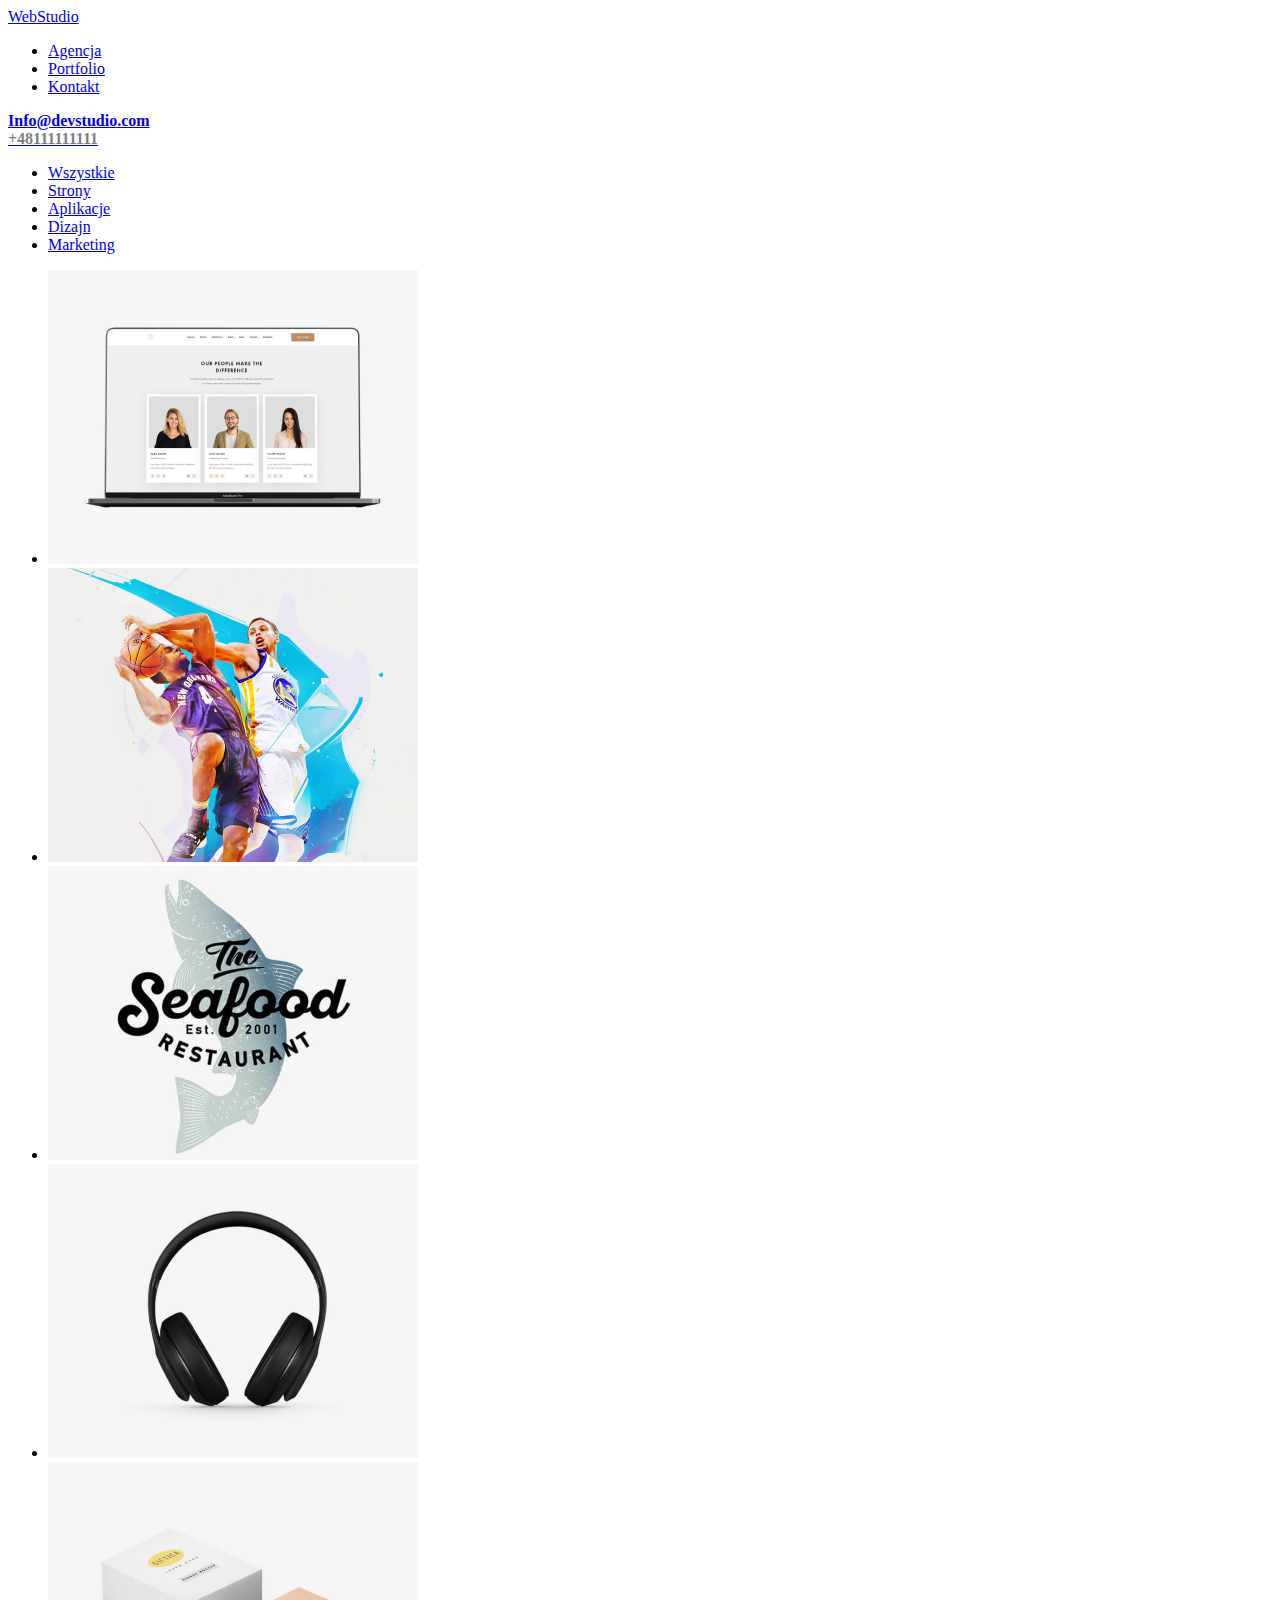
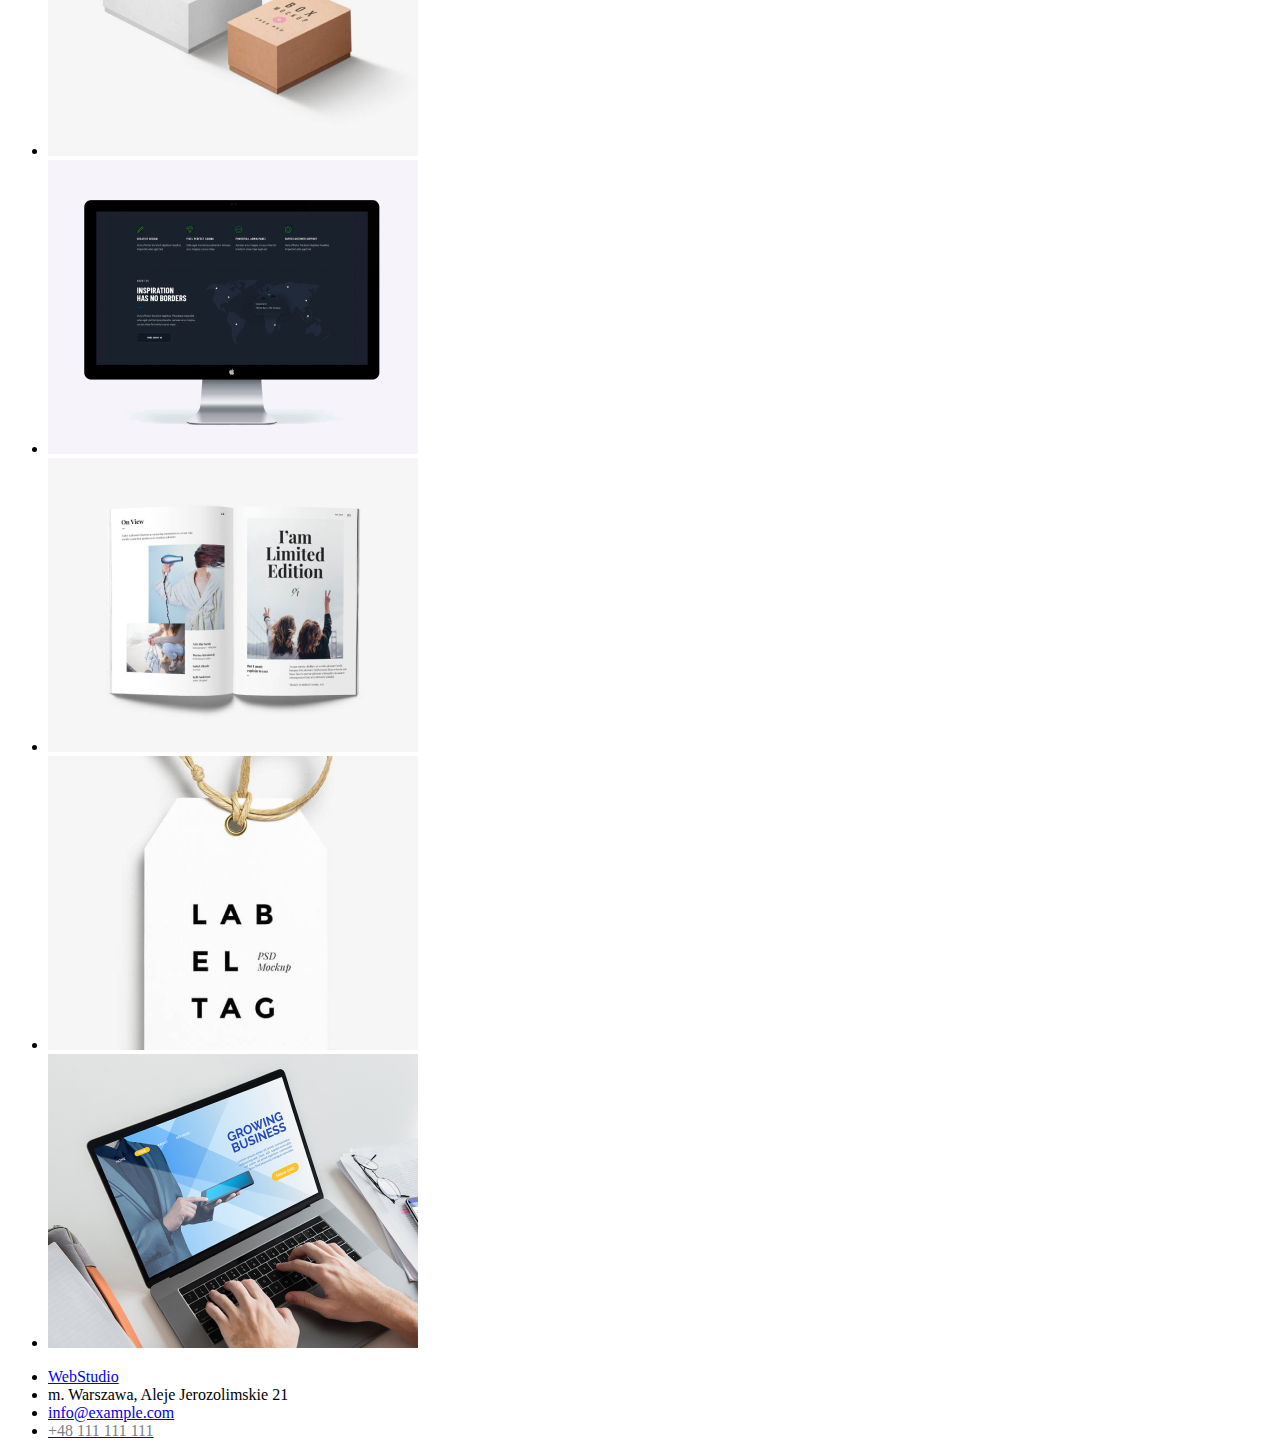
==== portfolio.html @ 05d07ca3 "stworzyłam portfolio" ====
<!DOCTYPE html>
<html lang="en">
<head>
    <meta charset="UTF-8">
    <meta http-equiv="X-UA-Compatible" content="IE=edge">
    <meta name="viewport" content="width=device-width, initial-scale=1.0">
    <title>WebStudio</title>
</head>
<body>
    <main>
    <header>
     
        <nav>
          <a href="index.html">WebStudio</a>
        <ul>
        <li>
          <a href="agencja.html">Agencja</a>
         </li>
         <li>
          <a href="portfolio.html">Portfolio</a>
         </li>
         <li>
          <a href="kontakt.html">Kontakt</a>
         </li>
      </nav>
      <li><b><a href="mailto:" Info@devstudio.com>Info@devstudio.com</a></b>
         </li>
         <li><a href=tel:+48111111111><span style="color:gray"><b>+48111111111</b></a></span>
         </li>
      </ul>
        <body>
            <header>

    <section>
        <ul>
            <li>
                <a href="wszystkie.html">Wszystkie</a>
            </li>
                <li>
                  <a href="strony.html">Strony</a>
                 </li>
                 <li>
                  <a href="aplikacje.html">Aplikacje</a>
                 </li>
                 <li>
                  <a href="dizajn.html">Dizajn</a>
                 </li>
                 <li>
                    <a href="marketing.html">Marketing</a>
                   </li>
                </section>

 <section>
  <ul>
   <li><img src=images/port1.jpg alt="technocrack" weight="370px" height="294px"></li>
   <li><img src=images/port2.jpg alt="grafika" weight="370px" height="294px"></li>
   <li><img src=images/port3.jpg alt="restauracja" weight="370px" height="294px"></li>
   <li><img src=images/port4.jpg alt="project-prime" weight="370px" height="294px"></li>
   <li><img src=images/port5.jpg alt="project-box" weight="370px" height="294px"></li>
   <li><img src=images/port6.jpg alt="inspiration" weight="370px" height="294px"></li>
   <li><img src=images/port7.jpg alt="magazyn" weight="370px" height="294px"></li>
   <li><img src=images/port8.jpg alt="project-lab" weight="370px" height="294px"></li>
   <li><img src=images/port9.jpg alt="bussines" weight="370px" height="294px"></li>
  </ul>
 </section>
                    


<footer>
<ul>
 <li><a href="index.htlm"> WebStudio</a></li>
                  
  <li><adress> m. Warszawa, Aleje Jerozolimskie 21</adress></li>
                        
  <li><a href="mailto: info@example.com"> info@example.com</a></li>
   <li><a href=tel:+48111111111><span style="color:gray">+48 111 111 111</a></li>   
   </ul>
  </footer>
</main>
</body>
</html>
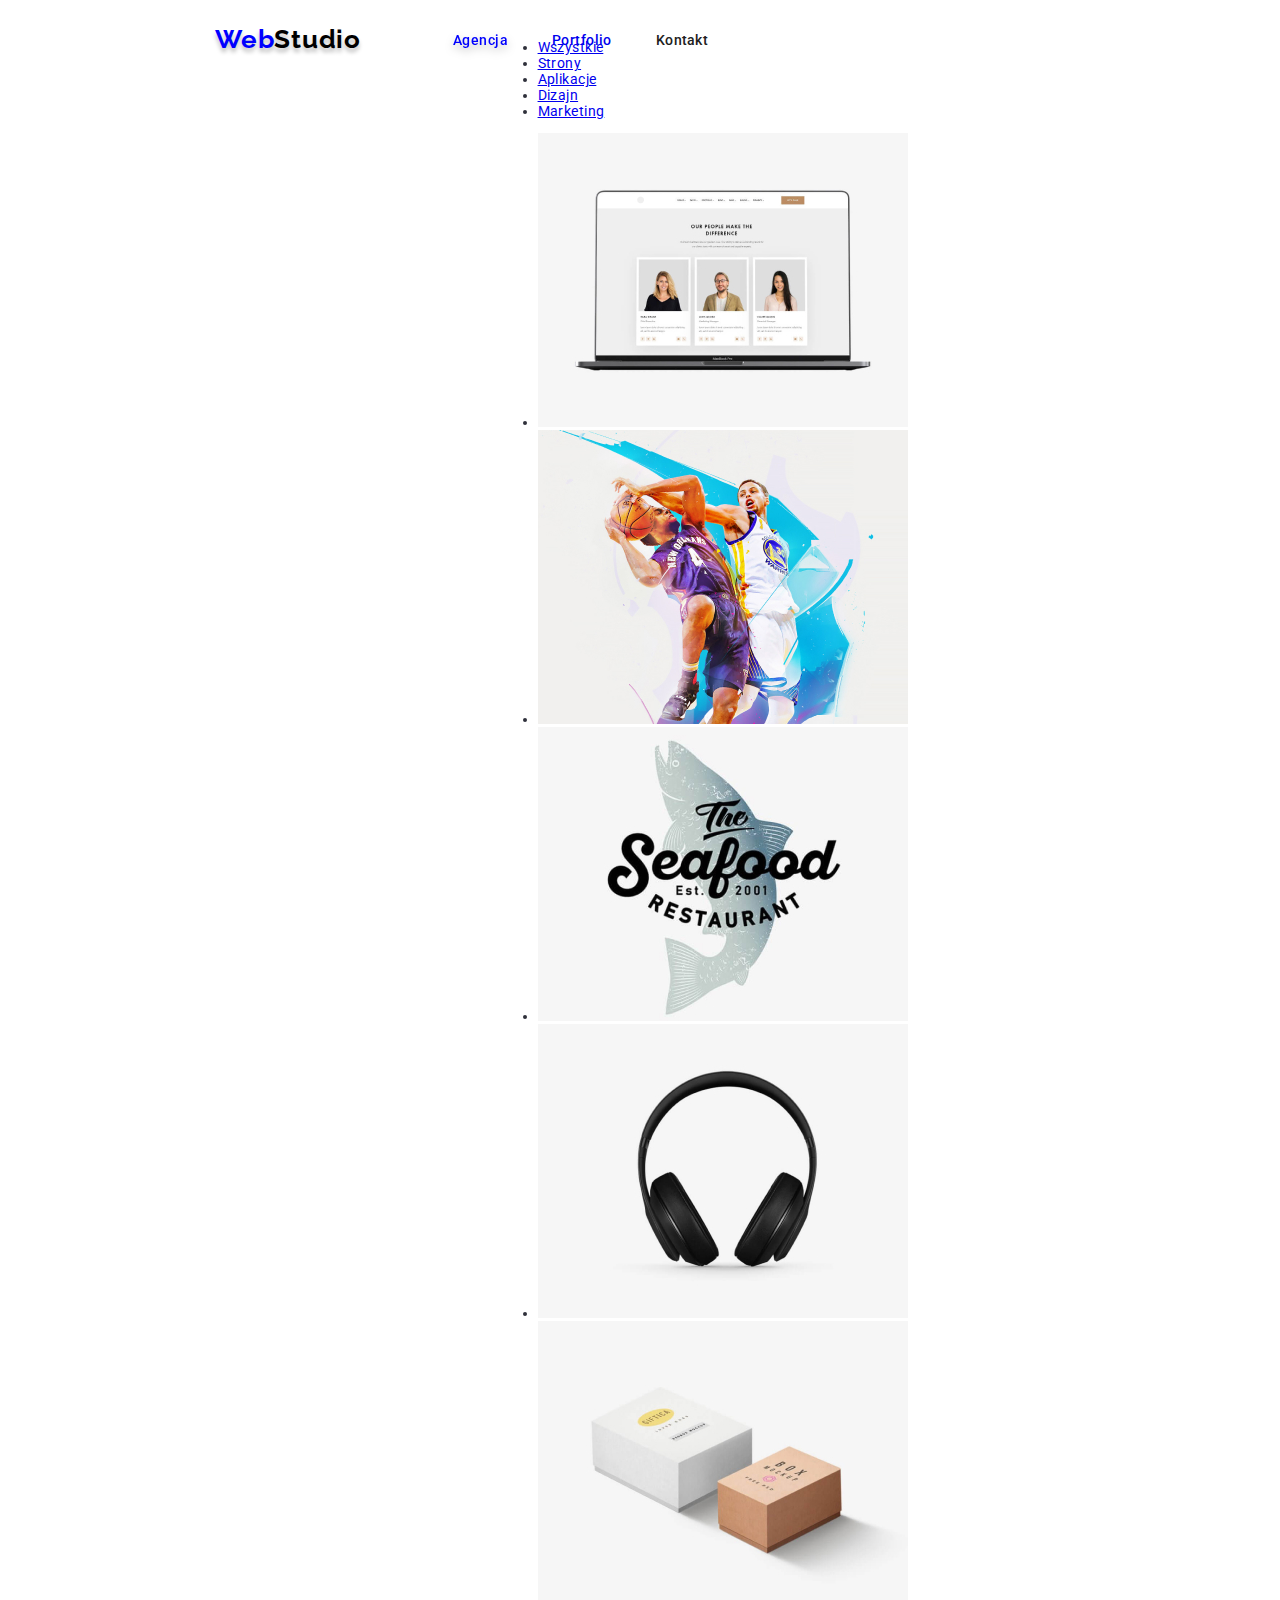
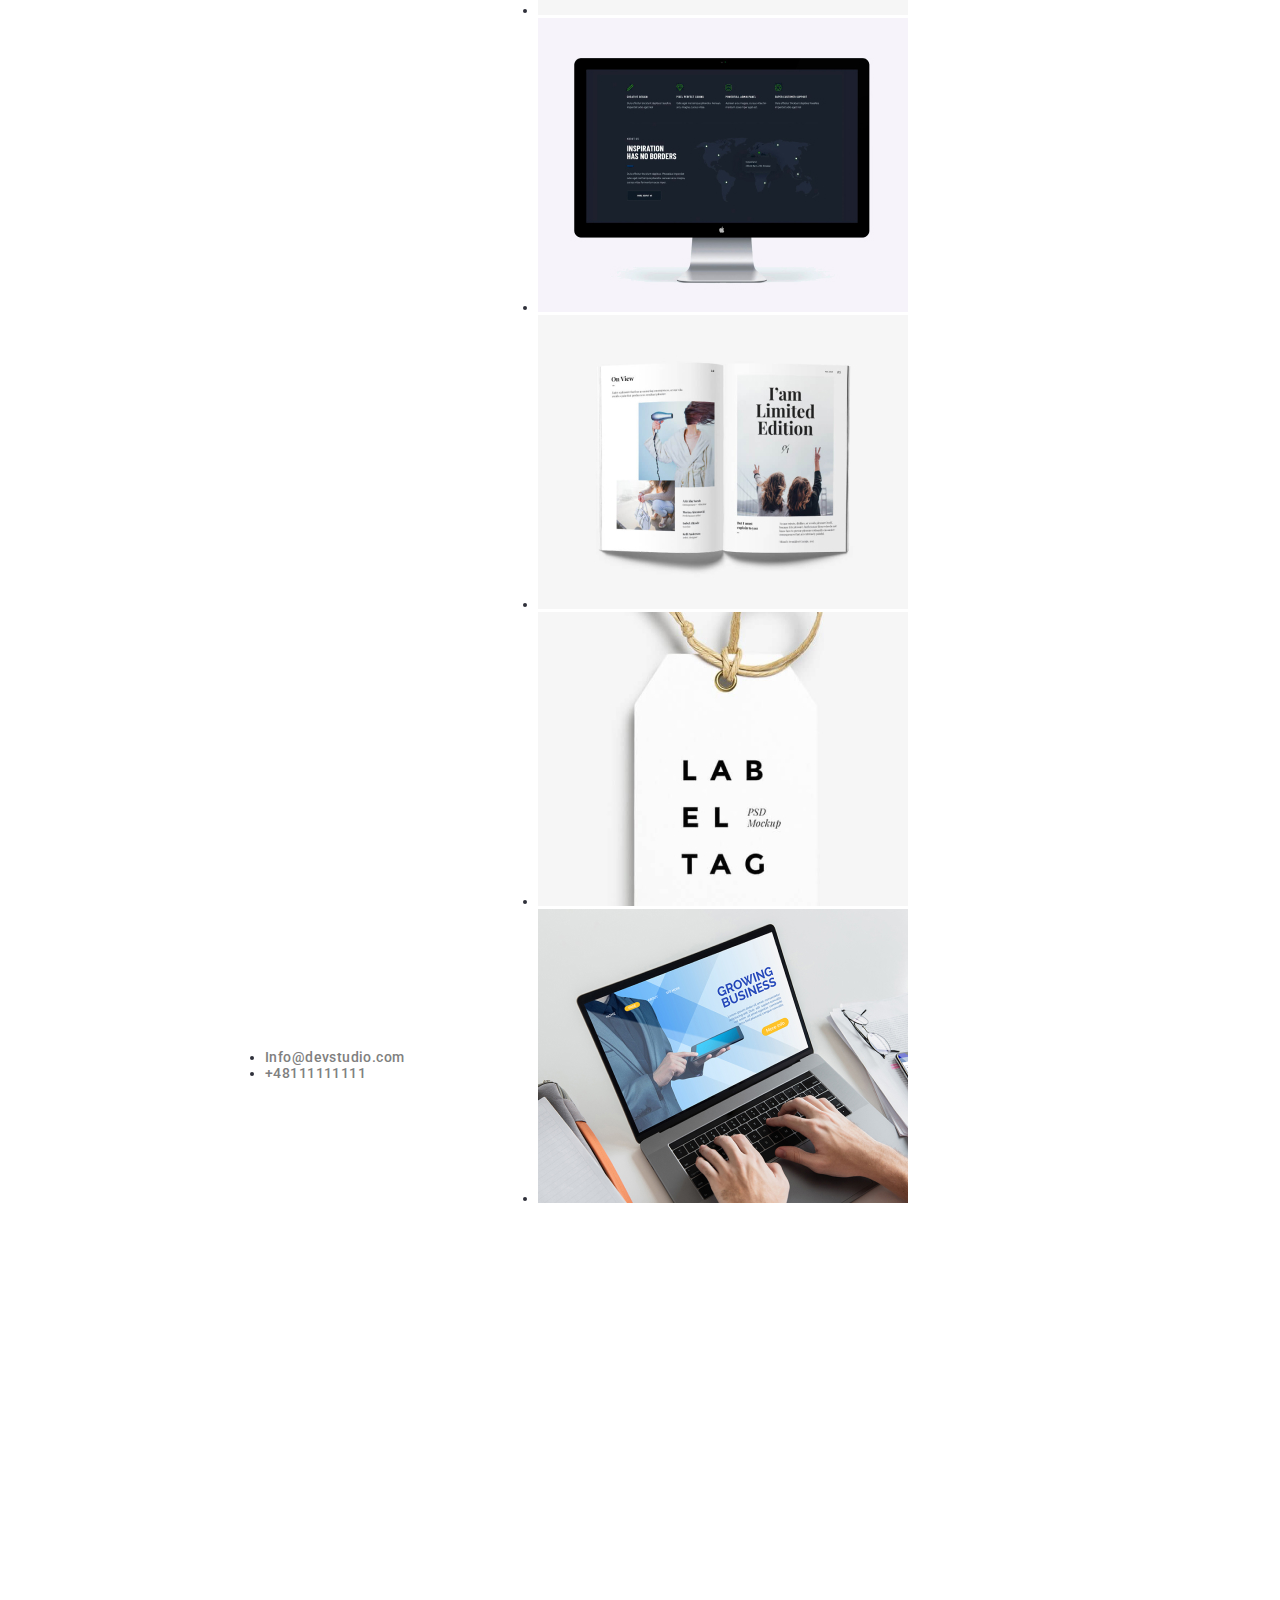
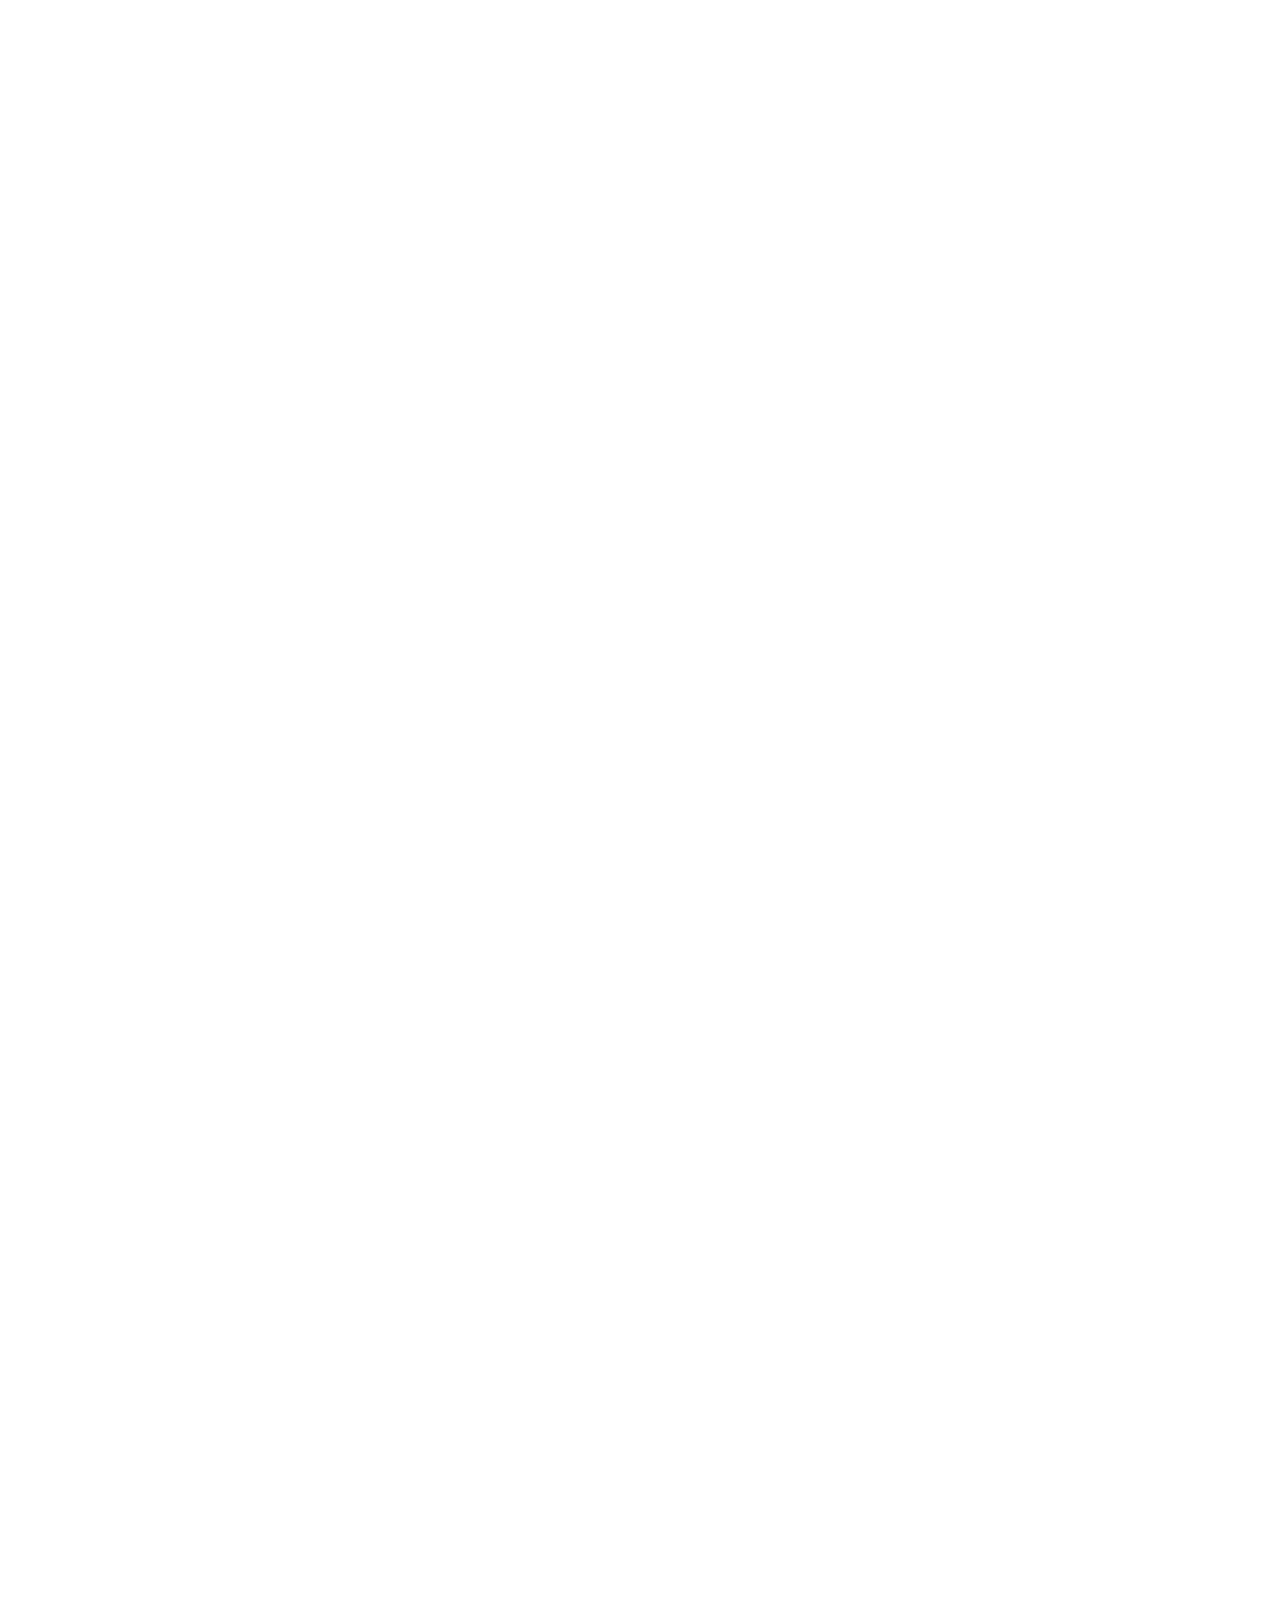
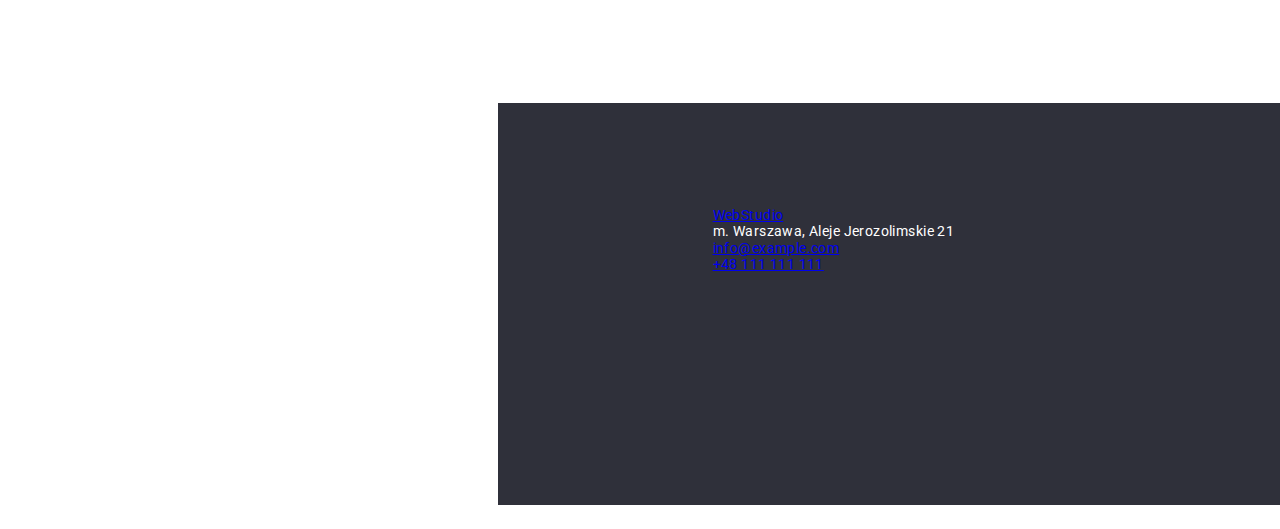
==== commit 438d4e08: "wstępny zapis" ====
--- a/portfolio.html
+++ b/portfolio.html
@@ -4,33 +4,42 @@
     <meta charset="UTF-8">
     <meta http-equiv="X-UA-Compatible" content="IE=edge">
     <meta name="viewport" content="width=device-width, initial-scale=1.0">
+    <link rel="stylesheet" href="./css/styles.css" />
+    <link
+    href="https://fonts.googleapis.com/css2?family=Raleway:wght@700&family=Roboto:wght@400;500;700;900&display=swap"
+    rel="stylesheet"
+  />
     <title>WebStudio</title>
 </head>
 <body>
-    <main>
-    <header>
-     
-        <nav>
-          <a href="index.html">WebStudio</a>
-        <ul>
-        <li>
-          <a href="agencja.html">Agencja</a>
-         </li>
-         <li>
-          <a href="portfolio.html">Portfolio</a>
-         </li>
-         <li>
-          <a href="kontakt.html">Kontakt</a>
-         </li>
-      </nav>
-      <li><b><a href="mailto:" Info@devstudio.com>Info@devstudio.com</a></b>
-         </li>
-         <li><a href=tel:+48111111111><span style="color:gray"><b>+48111111111</b></a></span>
-         </li>
-      </ul>
-        <body>
-            <header>
+  <dive class="nav">
+   <header class="nav-menu">
+  
+    <nav>
+    <a href="index.html" class="webstudio"
+      ><span class="blue-text">Web</span>Studio</a>
+      <ul class="nav-list">
+    <li class=>
+      <a href="agencja.html" class="blue-text nav-link">Agencja</a>
+     </li>
+     <li class=>
+      <a href="portfolio.html" class="nav-link-1">Portfolio</a>
+     </li>
+     <li class=>
+      <a href="kontakt.html" class="nav-link-2">Kontakt</a>
+     </li>
+    </ul>
+  </nav>
 
+  <ul>
+  <li><b><a href="mailto:" Info@devstudio.com class="nav-contact blue-text">Info@devstudio.com</a></b>
+     </li>
+     <li><a href=tel:+48111111111 class="nav-contact blue-text">+48111111111</a>
+     </li>
+  </ul></div>
+    <body>
+        <header>
+<main>
     <section>
         <ul>
             <li>
@@ -66,16 +75,16 @@
                     
 
 
-<footer>
-<ul>
- <li><a href="index.htlm"> WebStudio</a></li>
-                  
-  <li><adress> m. Warszawa, Aleje Jerozolimskie 21</adress></li>
-                        
-  <li><a href="mailto: info@example.com"> info@example.com</a></li>
-   <li><a href=tel:+48111111111><span style="color:gray">+48 111 111 111</a></li>   
-   </ul>
-  </footer>
+ <footer class="footer">
+  <ul class="footer-list">
+    <li><a href="index.htlm"> WebStudio</a></li>
+
+     <li><adress class="adress"> m. Warszawa, Aleje Jerozolimskie 21</adress></li>
+      
+        <li><a href="mailto: info@example.com"><span slass="footer-link"></span> info@example.com</a></li>
+    <li><a href=tel:+48111111111><span slass="footer-link">+48 111 111 111</a></li>   
+  </ul>
+</footer>
 </main>
 </body>
 </html>--- a/css/styles.css
+++ b/css/styles.css
@@ -0,0 +1,341 @@
+body {
+  font-family: "Roboto", "Raleway", sans-serif;
+  color: rgba(47, 48, 58, 1);
+  background-color: var(--lightgrey);
+  font-size: 14px;
+  letter-spacing: 0.03em;
+  margin: 0;
+  padding: 0;
+}
+/*menu-nav*/
+.nav {
+  background-color: white;
+  width: 1600px;
+}
+
+.nav-menu {
+  background: #ffffff;
+  align-items: center;
+  gap: 93px;
+  flex-direction: row;
+  padding: 25px 0 24px 0;
+  display: flex;
+  width: 1200px;
+}
+.webstudio {
+  position: absolute;
+  width: 145px;
+  height: 31px;
+  left: 215px;
+  top: 24px;
+  border-style: none;
+  font-family: "Raleway";
+  font-style: normal;
+  font-weight: 700;
+  font-size: 26px;
+  line-height: 31px;
+  letter-spacing: 0.03em;
+  text-shadow: 0px 4px 4px rgba(0, 0, 0, 0.25);
+  text-decoration: none;
+  color: black;
+}
+
+.blue-text {
+  color: blue;
+}
+
+.nav-list {
+  display: flex;
+  list-style: none;
+  line-height: 31px;
+  gap: 46px;
+}
+
+.nav-link {
+  position: absolute;
+  width: 53px;
+  height: 16px;
+  left: 453px;
+  top: 32px;
+  font-weight: 500;
+  border-style: none;
+  text-decoration: none;
+  filter: drop-shadow(0px 4px 4px rgba(0, 0, 0, 0.25));
+  display: flex;
+  line-height: 1.2;
+}
+
+.nav-link-1 {
+  position: absolute;
+  width: 58px;
+  height: 16px;
+  left: 552px;
+  top: 32px;
+  font-weight: 500;
+  border-style: none;
+  text-decoration: none;
+  display: flex;
+  line-height: 1.2;
+}
+
+.nav-link-2 {
+  position: absolute;
+  width: 51px;
+  height: 16px;
+  left: 656px;
+  top: 32px;
+  gap: 46px;
+
+  border-style: none;
+  text-decoration: none;
+  font-family: "Roboto";
+  font-style: normal;
+  font-weight: 500;
+  font-size: 14px;
+  line-height: 1.2;
+  letter-spacing: 0.02em;
+  display: flex;
+
+  color: #212121;
+}
+.nav-contact {
+  justify-content: flex-end;
+  color: gray;
+  font-weight: 500;
+  text-decoration: none;
+}
+/*contakty boczne*/
+.contact-list {
+  display: flex;
+  justify-content: flex-end;
+  list-style-type: none;
+}
+/*bg&button*/
+.title {
+  position: absolute;
+  width: 696px;
+  height: 120px;
+  left: 452px;
+  top: 280px;
+
+  font-family: "Roboto";
+  font-style: normal;
+  font-weight: 900;
+  font-size: 44px;
+  line-height: 60px;
+  text-align: center;
+  letter-spacing: 0.06em;
+  text-transform: uppercase;
+
+  color: #ffffff;
+}
+.section-title {
+  position: absolute;
+  width: 1600px;
+  height: 600px;
+  left: 0px;
+  top: 80px;
+  border: 1p;
+  color: white;
+  display: flex;
+  gap: 30px;
+  flex-direction: column;
+  justify-content: center;
+  align-items: center;
+  padding: 200px 0;
+  box-shadow: 0px 4px 4px 0px rgba(0, 0, 0, 0.25);
+  background: rgba(47, 48, 58, 1);
+}
+.button {
+  position: absolute;
+  width: 200px;
+  height: 50px;
+  font-weight: 700;
+  font-size: 16px;
+  background: #2196f3;
+  box-shadow: 0px 4px 4px rgba(0, 0, 0, 0.15);
+  border-radius: 4px;
+  border-style: none;
+  cursor: pointer;
+  font-family: "Roboto";
+  color: #ffffff;
+}
+
+/*Lorem list*/
+.container {
+  position: absolute;
+  width: 1170px;
+  height: 101px;
+  left: 215px;
+  top: 774px;
+}
+
+.container-title {
+  font-family: "Roboto";
+  font-style: normal;
+  font-weight: 700;
+  font-size: 14px;
+  line-height: 1.2em;
+  letter-spacing: 0.03em;
+  text-transform: uppercase;
+  color: #212121;
+}
+.container-list {
+  display: flex;
+  list-style: none;
+  flex-direction: row;
+  margin: 94px 0 0 0;
+  gap: 30px;
+  justify-content: center;
+  padding: 0;
+}
+.container-title {
+  font-weight: 700;
+  color: #212121;
+  margin: 0 0 10px 0;
+  font-size: 14px;
+  line-height: 1.1428571428571428;
+}
+.container-text {
+  line-height: 0.03em;
+  line-height: 1.71;
+  width: 270px;
+  margin: 0;
+}
+/*czym sie zajmujemy*/
+.container-hobby {
+  position: absolute;
+  width: 1170px;
+  height: 386px;
+  left: 215px;
+  top: 969px;
+  align-items: center;
+  padding-top: 94px;
+}
+.hobby-title {
+  position: absolute;
+  width: 352px;
+  height: 42px;
+  left: 624px;
+  top: 969px;
+
+  font-family: "Roboto";
+  font-style: normal;
+  font-weight: 700;
+  font-size: 36px;
+  line-height: 42px;
+  text-align: center;
+  letter-spacing: 0.03em;
+
+  color: #212121;
+}
+.hobby-title-list {
+  display: flex;
+  list-style-type: none;
+  gap: 30px;
+}
+.hobby-title-item {
+  list-style-type: none;
+  width: 370px;
+  height: 294px;
+  display: flex;
+}
+
+/*Nasz zespół*/
+.container-social {
+  width: 1600px;
+  height: 648px;
+  left: 0px;
+  top: 1449px;
+  margin: 0 auto;
+}
+.social-title {
+  position: absolute;
+  width: 210px;
+  height: 42px;
+  left: 695px;
+  top: 1543px;
+  display: flex;
+  font-family: "Roboto";
+  font-weight: 700;
+  font-size: 36px;
+  line-height: 1.2em;
+  text-align: center;
+  letter-spacing: 0.03em;
+  color: #212121;
+}
+.social-list {
+  display: flex;
+  gap: 30px;
+  position: absolute;
+  width: 1170px;
+  height: 368px;
+  left: 215px;
+  top: 1635px;
+  padding-top: 50px;
+  margin-left: 215px;
+  list-style-type: none;
+}
+.social-list-item {
+  weight: 270px;
+  height: 260px;
+  list-style-type: none;
+}
+.name-social {
+  gap: 99px;
+  padding: 0 0 30px 59px;
+  font-family: "Roboto";
+  font-weight: 500;
+  font-size: 16px;
+  line-height: 19px;
+  text-align: center;
+  letter-spacing: 0.03em;
+  color: #212121;
+  background: white;
+}
+.text-pra {
+  font-family: "Roboto";
+  font-style: normal;
+  font-weight: 400;
+  font-size: 16px;
+  line-height: 1.2em;
+  text-align: center;
+  letter-spacing: 0.03em;
+  background: rgb(255, 254, 254);
+  color: #757575;
+  list-style-type: none;
+}
+/*footer container*/
+.footer {
+  width: 1600px;
+  height: 252px;
+  margin-top: 2097px;
+  background-color: rgba(47, 48, 58, 1);
+  padding: 60px;
+  padding-left: 215px;
+  padding-top: 90px;
+}
+.adress {
+  font-family: "Roboto";
+  font-style: normal;
+  font-weight: 400;
+  font-size: 14px;
+  line-height: 1.2em;
+  letter-spacing: 0.03em;
+  color: rgba(255, 255, 255, 1);
+}
+.footer-list {
+  list-style: none;
+  padding: 0;
+}
+.footer-link {
+  color: gray;
+  text-decoration: none;
+}
+
+.footer-link:hover,
+.footer-link:focus,
+.blue-text:hover,
+.blue-text:focus {
+  color: blue;
+}
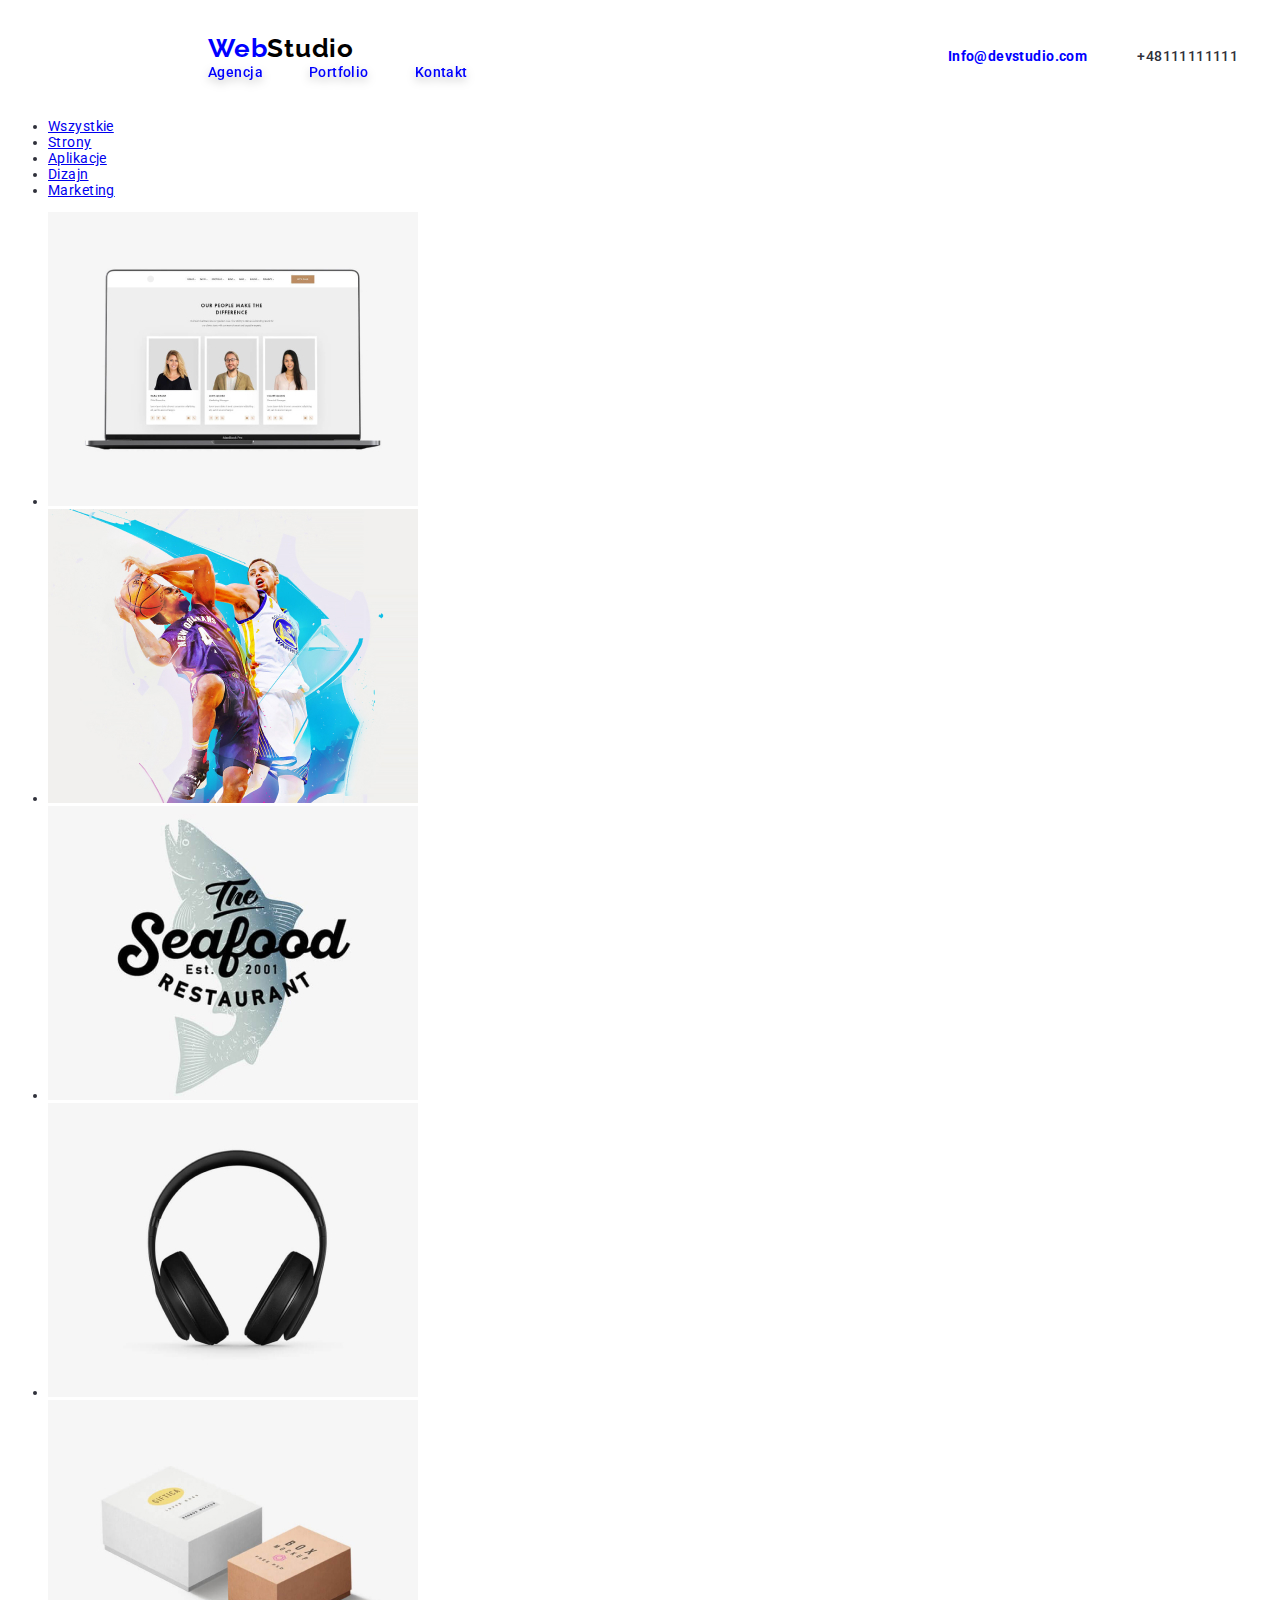
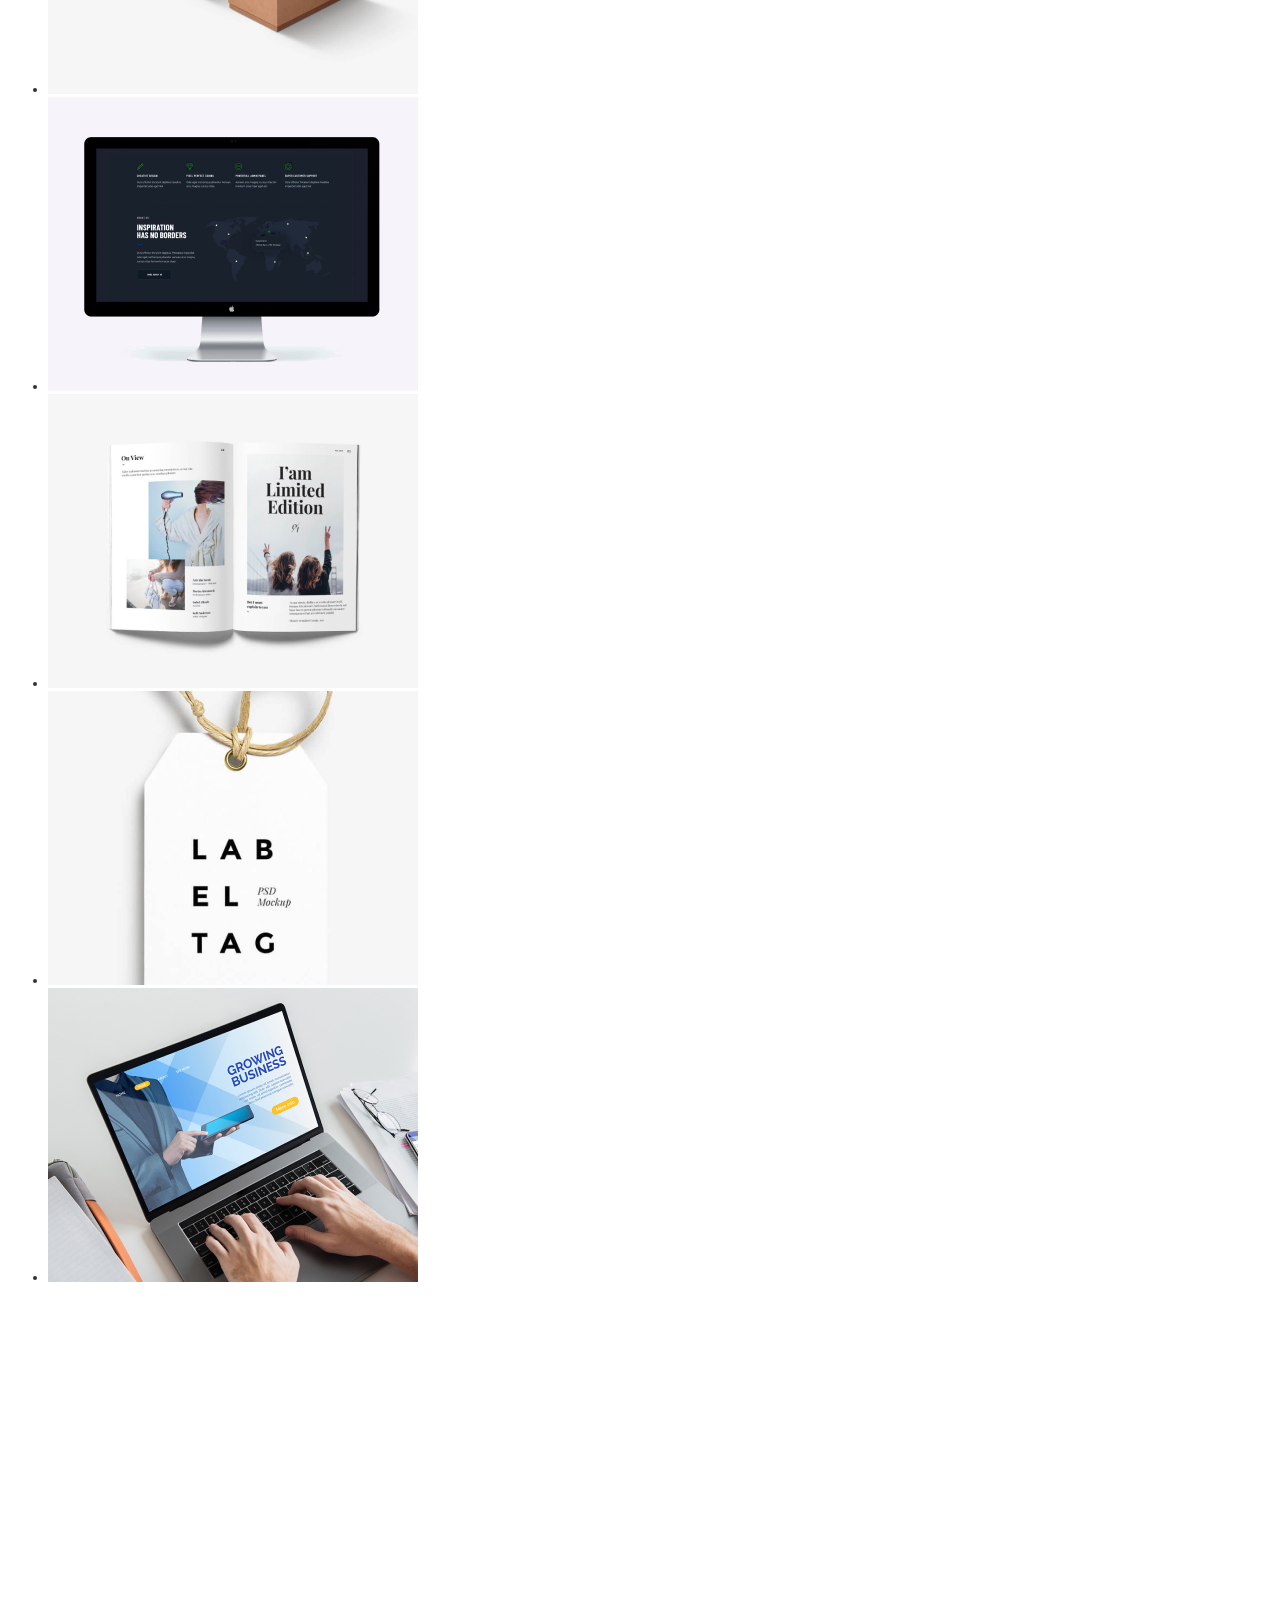
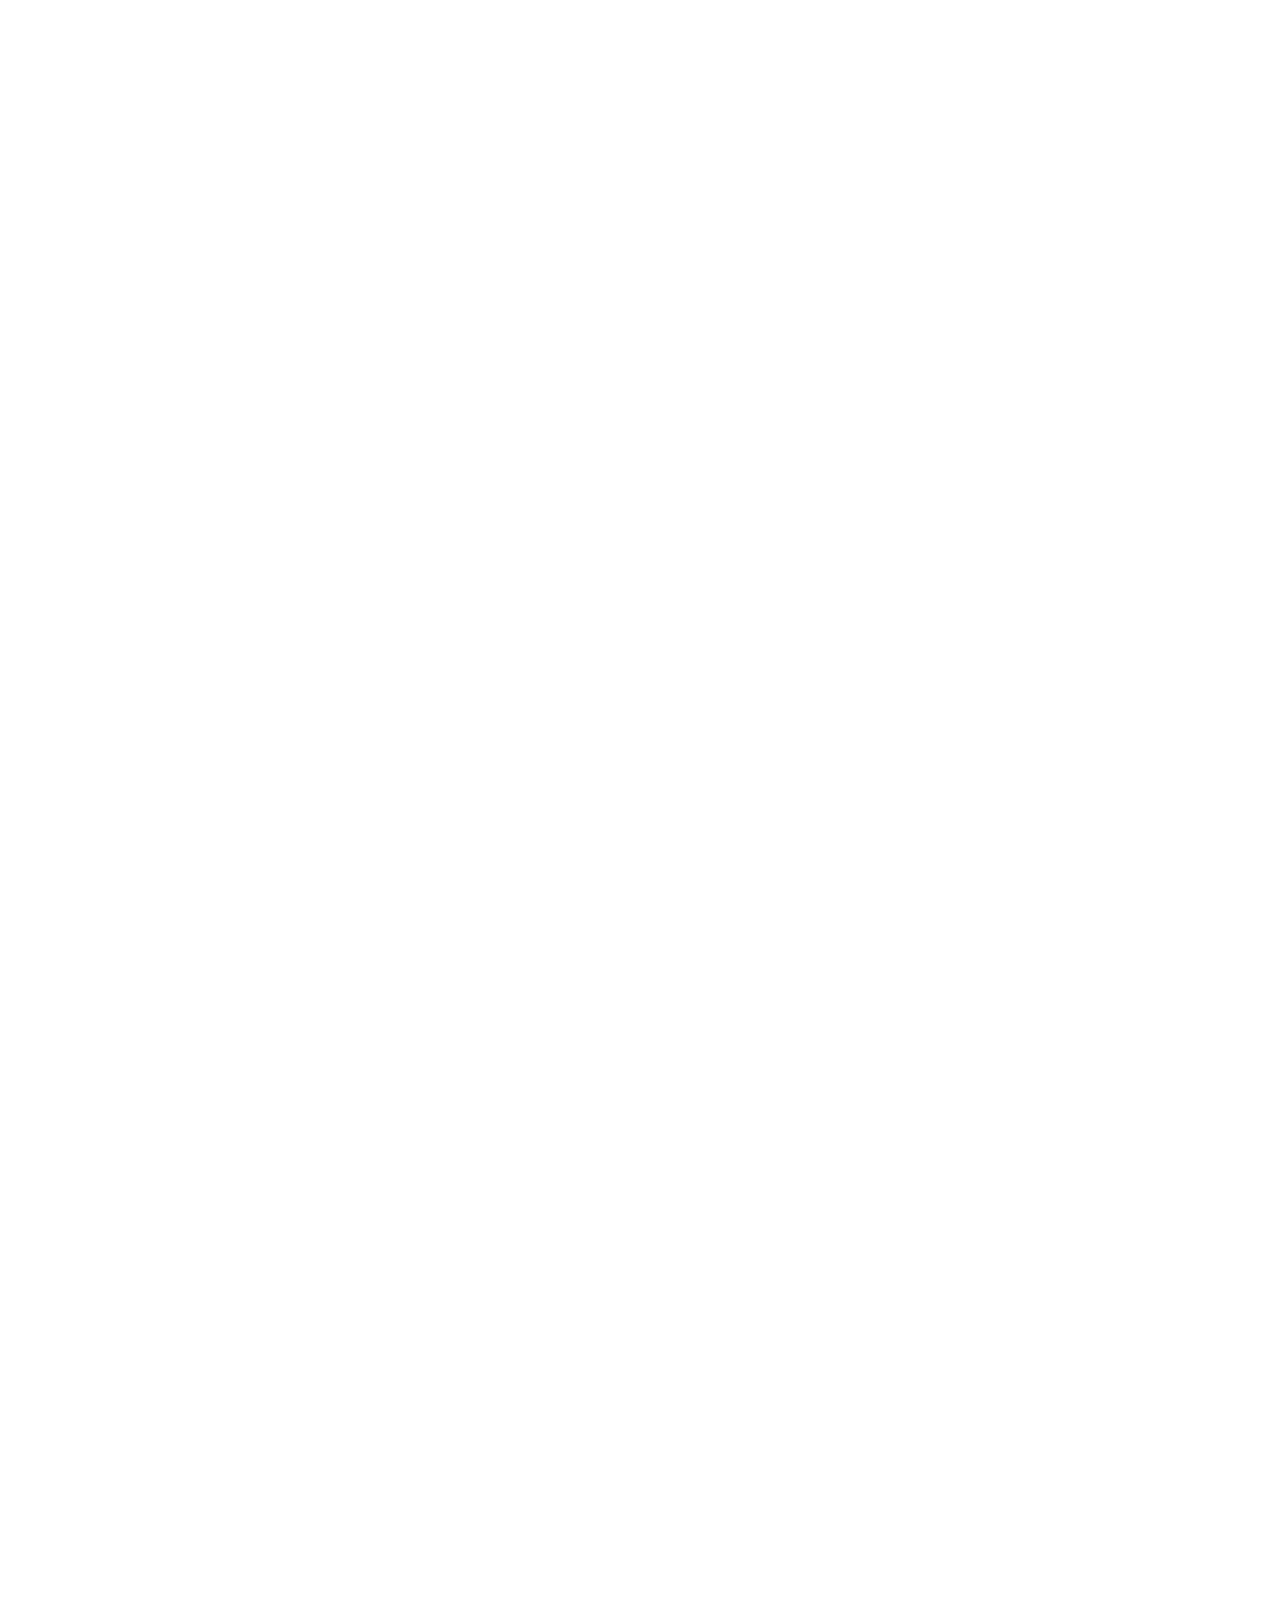
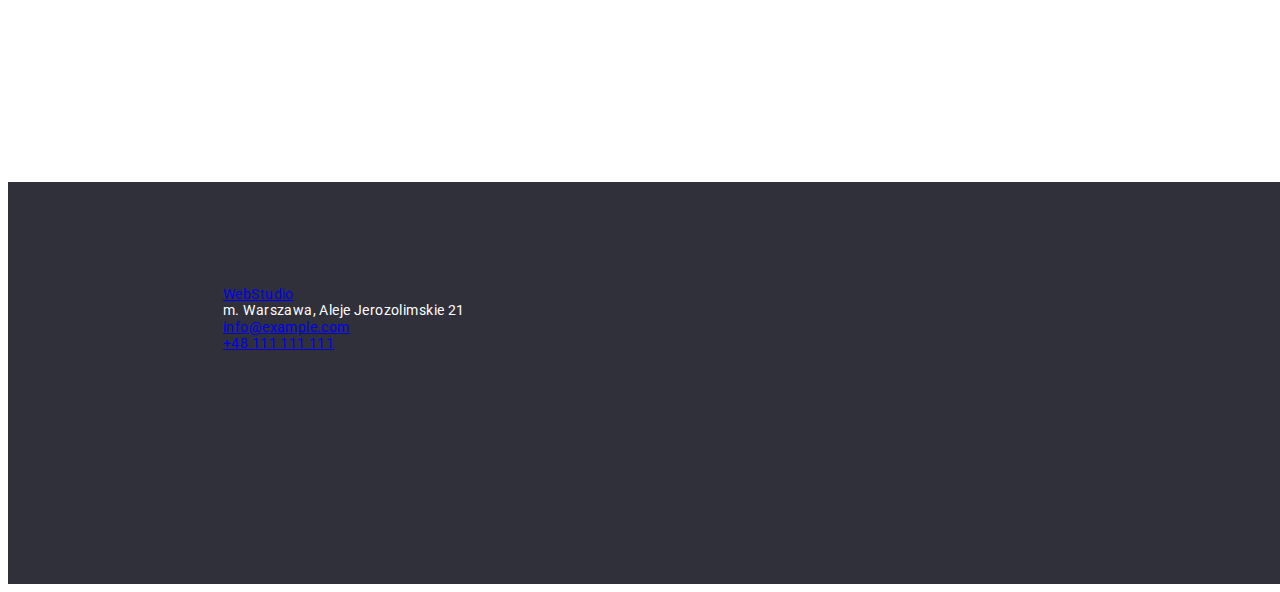
==== commit 2dd79627: "poprawki" ====
--- a/portfolio.html
+++ b/portfolio.html
@@ -9,36 +9,36 @@
     href="https://fonts.googleapis.com/css2?family=Raleway:wght@700&family=Roboto:wght@400;500;700;900&display=swap"
     rel="stylesheet"
   />
-    <title>WebStudio</title>
+  <title>WebStudio</title>
 </head>
 <body>
-  <dive class="nav">
-   <header class="nav-menu">
+  <div class="wrapper">
+   <header class="header container">
   
     <nav>
-    <a href="index.html" class="webstudio"
+    <a href="index.html" class="webstudio no-line"
       ><span class="blue-text">Web</span>Studio</a>
-      <ul class="nav-list">
+      <ul class="nav-list nav-style">
     <li class=>
-      <a href="agencja.html" class="blue-text nav-link">Agencja</a>
+      <a href="agencja.html" class="no-line blue-text nav-link">Agencja</a>
      </li>
      <li class=>
-      <a href="portfolio.html" class="nav-link-1">Portfolio</a>
+      <a href="portfolio.html" class="no-line blue-text nav-link">Portfolio</a>
      </li>
      <li class=>
-      <a href="kontakt.html" class="nav-link-2">Kontakt</a>
+      <a href="kontakt.html" class="no-line blue-text nav-link">Kontakt</a>
      </li>
     </ul>
   </nav>
 
-  <ul>
-  <li><b><a href="mailto:" Info@devstudio.com class="nav-contact blue-text">Info@devstudio.com</a></b>
+  <ul class="contact-style nav-list">
+  <li><b><a href="mailto:" Info@devstudio.com class="no-line blue-text">Info@devstudio.com</a></b>
      </li>
-     <li><a href=tel:+48111111111 class="nav-contact blue-text">+48111111111</a>
+     <li><a href=tel:+48111111111 class="no-line contact-link-style blue-text">+48111111111</a>
      </li>
-  </ul></div>
-    <body>
-        <header>
+  </ul>
+</body>
+<header></div>
 <main>
     <section>
         <ul>
--- a/css/styles.css
+++ b/css/styles.css
@@ -1,123 +1,87 @@
+:root {
+  --white: #fff;
+  --black: #000;
+  --blue: #2196f3;
+  --darkgrey: #2f303a;
+}
 body {
   font-family: "Roboto", "Raleway", sans-serif;
   color: rgba(47, 48, 58, 1);
-  background-color: var(--lightgrey);
-  font-size: 14px;
-  letter-spacing: 0.03em;
-  margin: 0;
+  font-size: 14px;
+  letter-spacing: 0.03em;
+}
+
+/*powtarzające*/
+.no-line {
+  text-decoration: none;
+}
+.no-margin {
+  margin: 0;
+}
+.no-padding {
   padding: 0;
 }
 /*menu-nav*/
-.nav {
+.wrapper {
   background-color: white;
   width: 1600px;
 }
-
-.nav-menu {
-  background: #ffffff;
+.container {
+  width: 1200px;
+  margin: 0 auto;
+}
+.header {
   align-items: center;
   gap: 93px;
   flex-direction: row;
   padding: 25px 0 24px 0;
   display: flex;
-  width: 1200px;
 }
 .webstudio {
-  position: absolute;
-  width: 145px;
-  height: 31px;
-  left: 215px;
-  top: 24px;
   border-style: none;
   font-family: "Raleway";
-  font-style: normal;
-  font-weight: 700;
+  color: var(--black);
   font-size: 26px;
-  line-height: 31px;
-  letter-spacing: 0.03em;
-  text-shadow: 0px 4px 4px rgba(0, 0, 0, 0.25);
-  text-decoration: none;
-  color: black;
-}
-
+  font-weight: 700;
+  line-height: 1.193;
+  letter-spacing: 0.03em;
+}
 .blue-text {
   color: blue;
 }
-
 .nav-list {
   display: flex;
   list-style: none;
-  line-height: 31px;
+  line-height: 1.2;
+  margin: 0;
+}
+.nav-style {
   gap: 46px;
-}
-
+  line-height: 1.2;
+  padding: 0;
+}
 .nav-link {
-  position: absolute;
-  width: 53px;
   height: 16px;
-  left: 453px;
-  top: 32px;
   font-weight: 500;
-  border-style: none;
-  text-decoration: none;
   filter: drop-shadow(0px 4px 4px rgba(0, 0, 0, 0.25));
   display: flex;
   line-height: 1.2;
 }
 
-.nav-link-1 {
-  position: absolute;
-  width: 58px;
-  height: 16px;
-  left: 552px;
-  top: 32px;
+/*contakty boczne*/
+.contact-style {
+  gap: 50px;
+  padding: 0 0 0 387px;
+  margin: 0;
+}
+
+.contact-link-style {
+  color: var(--grey);
   font-weight: 500;
-  border-style: none;
-  text-decoration: none;
-  display: flex;
-  line-height: 1.2;
-}
-
-.nav-link-2 {
-  position: absolute;
-  width: 51px;
-  height: 16px;
-  left: 656px;
-  top: 32px;
-  gap: 46px;
-
-  border-style: none;
-  text-decoration: none;
-  font-family: "Roboto";
-  font-style: normal;
-  font-weight: 500;
-  font-size: 14px;
-  line-height: 1.2;
-  letter-spacing: 0.02em;
-  display: flex;
-
-  color: #212121;
-}
-.nav-contact {
-  justify-content: flex-end;
-  color: gray;
-  font-weight: 500;
-  text-decoration: none;
-}
-/*contakty boczne*/
-.contact-list {
-  display: flex;
-  justify-content: flex-end;
-  list-style-type: none;
-}
+}
+
 /*bg&button*/
 .title {
-  position: absolute;
-  width: 696px;
-  height: 120px;
-  left: 452px;
-  top: 280px;
-
   font-family: "Roboto";
   font-style: normal;
   font-weight: 900;
@@ -125,18 +89,12 @@
   line-height: 60px;
   text-align: center;
   letter-spacing: 0.06em;
-  text-transform: uppercase;
-
-  color: #ffffff;
-}
-.section-title {
-  position: absolute;
-  width: 1600px;
-  height: 600px;
-  left: 0px;
-  top: 80px;
-  border: 1p;
-  color: white;
+  color: var(--white);
+}
+
+.section-top {
+  width: 100%;
+  color: var(--white);
   display: flex;
   gap: 30px;
   flex-direction: column;
@@ -144,42 +102,21 @@
   align-items: center;
   padding: 200px 0;
   box-shadow: 0px 4px 4px 0px rgba(0, 0, 0, 0.25);
-  background: rgba(47, 48, 58, 1);
+  background: var(--darkgrey);
 }
 .button {
-  position: absolute;
   width: 200px;
   height: 50px;
   font-weight: 700;
   font-size: 16px;
-  background: #2196f3;
-  box-shadow: 0px 4px 4px rgba(0, 0, 0, 0.15);
+  background: var(--blue);
   border-radius: 4px;
   border-style: none;
   cursor: pointer;
-  font-family: "Roboto";
-  color: #ffffff;
+  color: var(--white);
 }
 
 /*Lorem list*/
-.container {
-  position: absolute;
-  width: 1170px;
-  height: 101px;
-  left: 215px;
-  top: 774px;
-}
-
-.container-title {
-  font-family: "Roboto";
-  font-style: normal;
-  font-weight: 700;
-  font-size: 14px;
-  line-height: 1.2em;
-  letter-spacing: 0.03em;
-  text-transform: uppercase;
-  color: #212121;
-}
 .container-list {
   display: flex;
   list-style: none;
@@ -187,8 +124,17 @@
   margin: 94px 0 0 0;
   gap: 30px;
   justify-content: center;
-  padding: 0;
-}
+}
+.container-title {
+  font-weight: 700;
+  font-size: 14px;
+  line-height: 1.2em;
+  letter-spacing: 0.03em;
+  text-transform: uppercase;
+  color: var(--black);
+  margin: 0 0 215px 0;
+}
+
 .container-title {
   font-weight: 700;
   color: #212121;
@@ -203,14 +149,10 @@
   margin: 0;
 }
 /*czym sie zajmujemy*/
-.container-hobby {
-  position: absolute;
-  width: 1170px;
-  height: 386px;
-  left: 215px;
-  top: 969px;
+.hobby {
   align-items: center;
-  padding-top: 94px;
+  flex-direction: column;
+  padding: 94px 0;
 }
 .hobby-title {
   position: absolute;
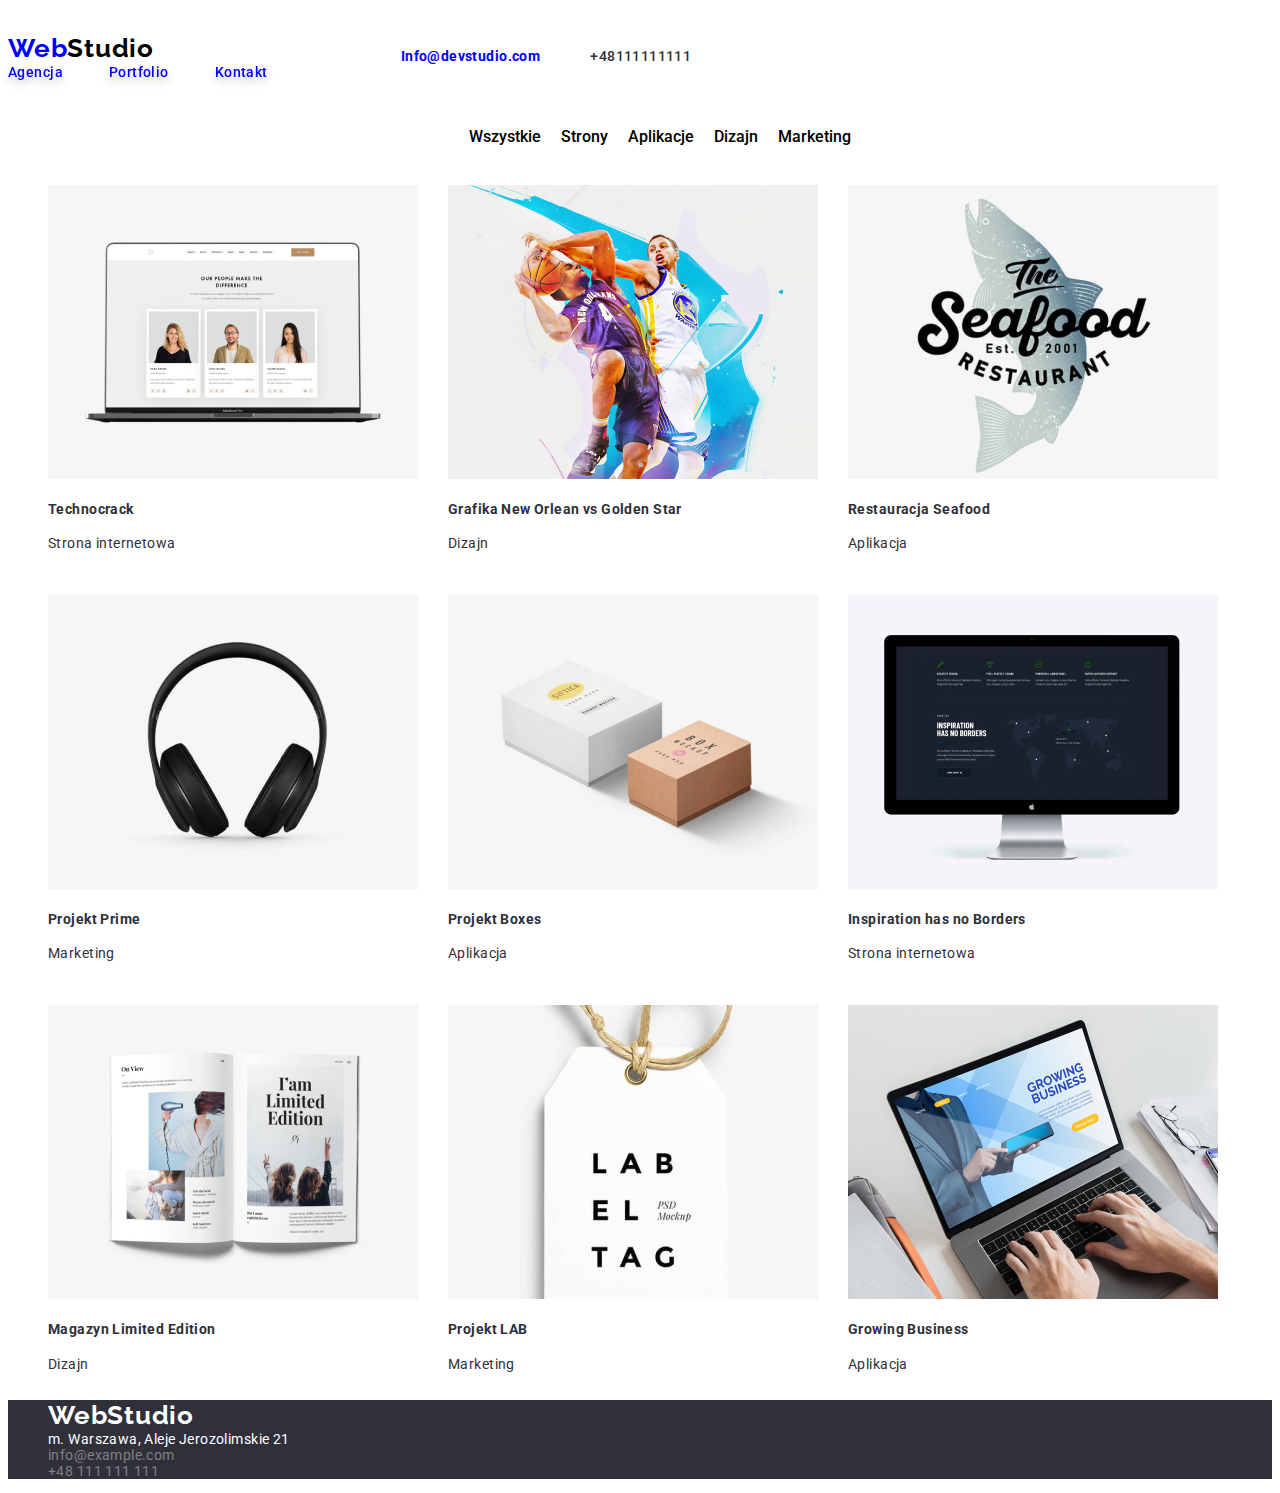
==== commit bfd3ee9c: "portfolio end?" ====
--- a/portfolio.html
+++ b/portfolio.html
@@ -40,49 +40,85 @@
 </body>
 <header></div>
 <main>
-    <section>
-        <ul>
+    <section class="style-line">
+        <ul class="styles-buttons">
             <li>
-                <a href="wszystkie.html">Wszystkie</a>
+               <button type="button" class="style-button">Wszystkie</button>
             </li>
                 <li>
-                  <a href="strony.html">Strony</a>
+                  <button type="button" class="style-button">Strony</button>
                  </li>
                  <li>
-                  <a href="aplikacje.html">Aplikacje</a>
+                  <button type="button" class="style-button">Aplikacje</button>
                  </li>
                  <li>
-                  <a href="dizajn.html">Dizajn</a>
+                  <button type="button" class="style-button">Dizajn</button>
                  </li>
                  <li>
-                    <a href="marketing.html">Marketing</a>
+                  <button type="button" class="style-button">Marketing</button>
                    </li>
                 </section>
 
  <section>
-  <ul>
-   <li><img src=images/port1.jpg alt="technocrack" weight="370px" height="294px"></li>
-   <li><img src=images/port2.jpg alt="grafika" weight="370px" height="294px"></li>
-   <li><img src=images/port3.jpg alt="restauracja" weight="370px" height="294px"></li>
-   <li><img src=images/port4.jpg alt="project-prime" weight="370px" height="294px"></li>
-   <li><img src=images/port5.jpg alt="project-box" weight="370px" height="294px"></li>
-   <li><img src=images/port6.jpg alt="inspiration" weight="370px" height="294px"></li>
-   <li><img src=images/port7.jpg alt="magazyn" weight="370px" height="294px"></li>
-   <li><img src=images/port8.jpg alt="project-lab" weight="370px" height="294px"></li>
-   <li><img src=images/port9.jpg alt="bussines" weight="370px" height="294px"></li>
+  <ul class="container project-container">
+   <li class="project-item">
+    <img src=images/port1.jpg alt="technocrack" weight="370px" height="294px">
+    <h4 class="project-list-item">Technocrack</h4>
+            <p class="project-list-text">Strona internetowa</p>
+  </li>
+   <li>
+    <img src=images/port2.jpg alt="grafika" weight="370px" height="294px">
+    <h4>Grafika New Orlean vs Golden Star</h4>
+    <p>Dizajn</p>
+  </li>
+   <li>
+    <img src=images/port3.jpg alt="restauracja" weight="370px" height="294px">
+    <h4>Restauracja Seafood</h4>
+    <p>Aplikacja</p>
+  </li>
+   <li>
+    <img src=images/port4.jpg alt="project-prime" weight="370px" height="294px">
+    <h4>Projekt Prime</h4>
+     <p>Marketing</p>
+  </li>
+   <li>
+    <img src=images/port5.jpg alt="project-box" weight="370px" height="294px">
+    <h4>Projekt Boxes</h4>
+    <p>Aplikacja</p>
+  </li>
+   <li>
+    <img src=images/port6.jpg alt="inspiration" weight="370px" height="294px">
+    <h4>Inspiration has no Borders</h4>
+    <p>Strona internetowa</p>
+  </li>
+   <li>
+    <img src=images/port7.jpg alt="magazyn" weight="370px" height="294px">
+    <h4>Magazyn Limited Edition</h4>
+    <p>Dizajn</p>
+  </li>
+   <li>
+    <img src=images/port8.jpg alt="project-lab" weight="370px" height="294px">
+    <h4>Projekt LAB</h4>
+    <p>Marketing</p>
+  </li>
+   <li>
+    <img src=images/port9.jpg alt="bussines" weight="370px" height="294px">
+    <h4>Growing Business</h4>
+    <p>Aplikacja</p>
+  </li>
   </ul>
  </section>
                     
 
 
  <footer class="footer">
-  <ul class="footer-list">
-    <li><a href="index.htlm"> WebStudio</a></li>
+  <ul class="container footer-list">
+    <li><a href="index.htlm" class="no-line webstudio white-logo"> WebStudio</a></li>
 
      <li><adress class="adress"> m. Warszawa, Aleje Jerozolimskie 21</adress></li>
       
-        <li><a href="mailto: info@example.com"><span slass="footer-link"></span> info@example.com</a></li>
-    <li><a href=tel:+48111111111><span slass="footer-link">+48 111 111 111</a></li>   
+        <li><a href="mailto: info@example.com" class="footer-link"> info@example.com</a></li>
+    <li><a href=tel:+48111111111 class="footer-link">+48 111 111 111</a></li>   
   </ul>
 </footer>
 </main>
--- a/css/styles.css
+++ b/css/styles.css
@@ -3,23 +3,27 @@
   --black: #000;
   --blue: #2196f3;
   --darkgrey: #2f303a;
+  --productborder: #eeeeee;
 }
 body {
   font-family: "Roboto", "Raleway", sans-serif;
   color: rgba(47, 48, 58, 1);
   font-size: 14px;
   letter-spacing: 0.03em;
+  cursor: pointer;
 }
 
 /*powtarzające*/
 .no-line {
   text-decoration: none;
 }
-.no-margin {
-  margin: 0;
-}
-.no-padding {
-  padding: 0;
+
+.section {
+  font-weight: 700;
+  font-size: 36px;
+  line-height: 1.166666666666667;
+  text-align: center;
+  color: var(--black);
 }
 /*menu-nav*/
 .wrapper {
@@ -28,7 +32,6 @@
 }
 .container {
   width: 1200px;
-  margin: 0 auto;
 }
 .header {
   align-items: center;
@@ -71,10 +74,7 @@
 /*contakty boczne*/
 .contact-style {
   gap: 50px;
-  padding: 0 0 0 387px;
-  margin: 0;
-}
-
+}
 .contact-link-style {
   color: var(--grey);
   font-weight: 500;
@@ -100,7 +100,6 @@
   flex-direction: column;
   justify-content: center;
   align-items: center;
-  padding: 200px 0;
   box-shadow: 0px 4px 4px 0px rgba(0, 0, 0, 0.25);
   background: var(--darkgrey);
 }
@@ -121,7 +120,6 @@
   display: flex;
   list-style: none;
   flex-direction: row;
-  margin: 94px 0 0 0;
   gap: 30px;
   justify-content: center;
 }
@@ -132,13 +130,11 @@
   letter-spacing: 0.03em;
   text-transform: uppercase;
   color: var(--black);
-  margin: 0 0 215px 0;
 }
 
 .container-title {
   font-weight: 700;
   color: #212121;
-  margin: 0 0 10px 0;
   font-size: 14px;
   line-height: 1.1428571428571428;
 }
@@ -146,31 +142,13 @@
   line-height: 0.03em;
   line-height: 1.71;
   width: 270px;
-  margin: 0;
 }
 /*czym sie zajmujemy*/
 .hobby {
   align-items: center;
   flex-direction: column;
-  padding: 94px 0;
-}
-.hobby-title {
-  position: absolute;
-  width: 352px;
-  height: 42px;
-  left: 624px;
-  top: 969px;
-
-  font-family: "Roboto";
-  font-style: normal;
-  font-weight: 700;
-  font-size: 36px;
-  line-height: 42px;
-  text-align: center;
-  letter-spacing: 0.03em;
-
-  color: #212121;
-}
+}
+
 .hobby-title-list {
   display: flex;
   list-style-type: none;
@@ -189,34 +167,14 @@
   height: 648px;
   left: 0px;
   top: 1449px;
-  margin: 0 auto;
-}
-.social-title {
-  position: absolute;
-  width: 210px;
-  height: 42px;
-  left: 695px;
-  top: 1543px;
-  display: flex;
-  font-family: "Roboto";
-  font-weight: 700;
-  font-size: 36px;
-  line-height: 1.2em;
-  text-align: center;
-  letter-spacing: 0.03em;
-  color: #212121;
-}
+}
+
 .social-list {
   display: flex;
-  gap: 30px;
-  position: absolute;
-  width: 1170px;
-  height: 368px;
-  left: 215px;
-  top: 1635px;
-  padding-top: 50px;
-  margin-left: 215px;
-  list-style-type: none;
+  flex-direction: row;
+  gap: 30px;
+  list-style: none;
+  justify-content: center;
 }
 .social-list-item {
   weight: 270px;
@@ -225,20 +183,13 @@
 }
 .name-social {
   gap: 99px;
-  padding: 0 0 30px 59px;
-  font-family: "Roboto";
-  font-weight: 500;
-  font-size: 16px;
-  line-height: 19px;
-  text-align: center;
-  letter-spacing: 0.03em;
-  color: #212121;
-  background: white;
+  font-weight: 500;
+  font-size: 16px;
+  text-align: center;
+  letter-spacing: 0.03em;
+  color: var(--black);
 }
 .text-pra {
-  font-family: "Roboto";
-  font-style: normal;
-  font-weight: 400;
   font-size: 16px;
   line-height: 1.2em;
   text-align: center;
@@ -246,33 +197,27 @@
   background: rgb(255, 254, 254);
   color: #757575;
   list-style-type: none;
+  font-size: 16px;
 }
 /*footer container*/
 .footer {
-  width: 1600px;
-  height: 252px;
-  margin-top: 2097px;
-  background-color: rgba(47, 48, 58, 1);
-  padding: 60px;
-  padding-left: 215px;
-  padding-top: 90px;
+  width: 100%;
+  background-color: var(--darkgrey);
 }
 .adress {
-  font-family: "Roboto";
-  font-style: normal;
-  font-weight: 400;
-  font-size: 14px;
-  line-height: 1.2em;
-  letter-spacing: 0.03em;
-  color: rgba(255, 255, 255, 1);
+  font-size: 14px;
+  color: var(--white);
 }
 .footer-list {
   list-style: none;
-  padding: 0;
 }
 .footer-link {
   color: gray;
   text-decoration: none;
+}
+
+.white-logo {
+  color: var(--white);
 }
 
 .footer-link:hover,
@@ -281,3 +226,52 @@
 .blue-text:focus {
   color: blue;
 }
+
+/*portfolio*/
+.styles-buttons {
+  display: flex;
+  justify-content: center;
+  gap: 8px;
+  list-style: none;
+}
+.style-button {
+  background-color: var(--white);
+  border-width: 0;
+  height: 38px;
+  font-size: 16px;
+  font-weight: 500;
+  line-height: 26px;
+  border-radius: 3px;
+  font-family: "Roboto";
+}
+.style-button:focus,
+.style-button:hover {
+  box-shadow: 0px 2px 2px rgba(000, 000, 000, 0.3);
+  background-color: var(--blue);
+  color: var(--white);
+  cursor: pointer;
+}
+.project-container {
+  display: flex;
+  gap: 30px;
+  flex-wrap: wrap;
+  list-style: none;
+}
+.project-item li {
+  border: var(--productborder) solid 1px;
+  width: 370px;
+  height: 404px;
+}
+.project-list-item h4 {
+  color: var(--darkgrey);
+  font-size: 18px;
+  font-weight: 700;
+  line-height: 2;
+}
+.project-list-text p {
+  line-height: 1.88;
+  font-size: 16px;
+}
+.style-line {
+  border-bottom: var(--white) solid 1px;
+}
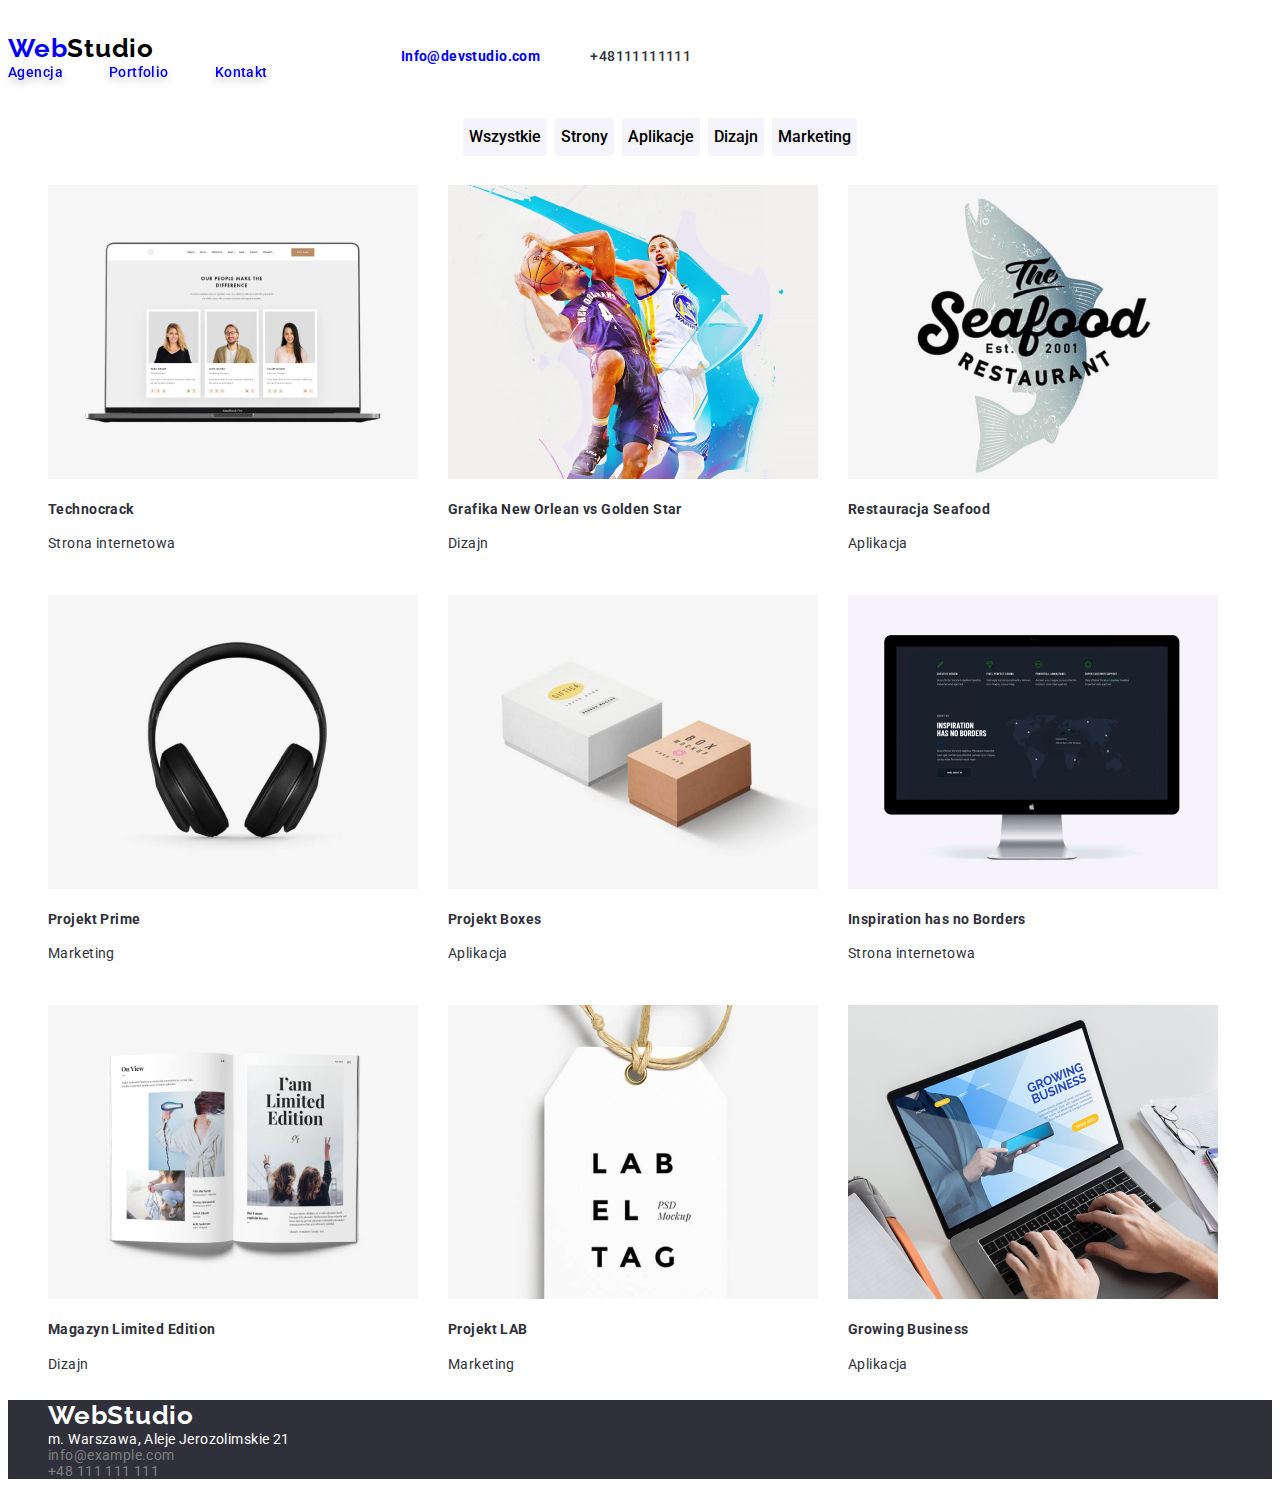
==== commit a3a024f3: "poprawiony cursor i style button w portfolio" ====
--- a/portfolio.html
+++ b/portfolio.html
@@ -39,7 +39,7 @@
   </ul>
 </body>
 <header></div>
-<main>
+<main class="cursor-none">
     <section class="style-line">
         <ul class="styles-buttons">
             <li>
@@ -62,47 +62,47 @@
  <section>
   <ul class="container project-container">
    <li class="project-item">
-    <img src=images/port1.jpg alt="technocrack" weight="370px" height="294px">
+    <img src=images/port1.jpg alt="technocrack" >
     <h4 class="project-list-item">Technocrack</h4>
             <p class="project-list-text">Strona internetowa</p>
   </li>
    <li>
-    <img src=images/port2.jpg alt="grafika" weight="370px" height="294px">
+    <img src=images/port2.jpg alt="grafika">
     <h4>Grafika New Orlean vs Golden Star</h4>
     <p>Dizajn</p>
   </li>
    <li>
-    <img src=images/port3.jpg alt="restauracja" weight="370px" height="294px">
+    <img src=images/port3.jpg alt="restauracja">
     <h4>Restauracja Seafood</h4>
     <p>Aplikacja</p>
   </li>
    <li>
-    <img src=images/port4.jpg alt="project-prime" weight="370px" height="294px">
+    <img src=images/port4.jpg alt="project-prime">
     <h4>Projekt Prime</h4>
      <p>Marketing</p>
   </li>
    <li>
-    <img src=images/port5.jpg alt="project-box" weight="370px" height="294px">
+    <img src=images/port5.jpg alt="project-box">
     <h4>Projekt Boxes</h4>
     <p>Aplikacja</p>
   </li>
    <li>
-    <img src=images/port6.jpg alt="inspiration" weight="370px" height="294px">
+    <img src=images/port6.jpg alt="inspiration">
     <h4>Inspiration has no Borders</h4>
     <p>Strona internetowa</p>
   </li>
    <li>
-    <img src=images/port7.jpg alt="magazyn" weight="370px" height="294px">
+    <img src=images/port7.jpg alt="magazyn">
     <h4>Magazyn Limited Edition</h4>
     <p>Dizajn</p>
   </li>
    <li>
-    <img src=images/port8.jpg alt="project-lab" weight="370px" height="294px">
+    <img src=images/port8.jpg alt="project-lab">
     <h4>Projekt LAB</h4>
     <p>Marketing</p>
   </li>
    <li>
-    <img src=images/port9.jpg alt="bussines" weight="370px" height="294px">
+    <img src=images/port9.jpg alt="bussines">
     <h4>Growing Business</h4>
     <p>Aplikacja</p>
   </li>
--- a/css/styles.css
+++ b/css/styles.css
@@ -1,5 +1,6 @@
 :root {
   --white: #fff;
+  --notwhite: #f5f4fa;
   --black: #000;
   --blue: #2196f3;
   --darkgrey: #2f303a;
@@ -10,7 +11,6 @@
   color: rgba(47, 48, 58, 1);
   font-size: 14px;
   letter-spacing: 0.03em;
-  cursor: pointer;
 }
 
 /*powtarzające*/
@@ -235,18 +235,17 @@
   list-style: none;
 }
 .style-button {
-  background-color: var(--white);
+  background-color: var(--notwhite);
   border-width: 0;
   height: 38px;
   font-size: 16px;
   font-weight: 500;
   line-height: 26px;
-  border-radius: 3px;
+  border-radius: 4px;
   font-family: "Roboto";
 }
 .style-button:focus,
 .style-button:hover {
-  box-shadow: 0px 2px 2px rgba(000, 000, 000, 0.3);
   background-color: var(--blue);
   color: var(--white);
   cursor: pointer;
@@ -257,18 +256,18 @@
   flex-wrap: wrap;
   list-style: none;
 }
-.project-item li {
+.project-item > li {
   border: var(--productborder) solid 1px;
   width: 370px;
-  height: 404px;
-}
-.project-list-item h4 {
+  height: 294px;
+}
+.project-list-item > h4 {
   color: var(--darkgrey);
   font-size: 18px;
   font-weight: 700;
   line-height: 2;
 }
-.project-list-text p {
+.project-list-text > p {
   line-height: 1.88;
   font-size: 16px;
 }
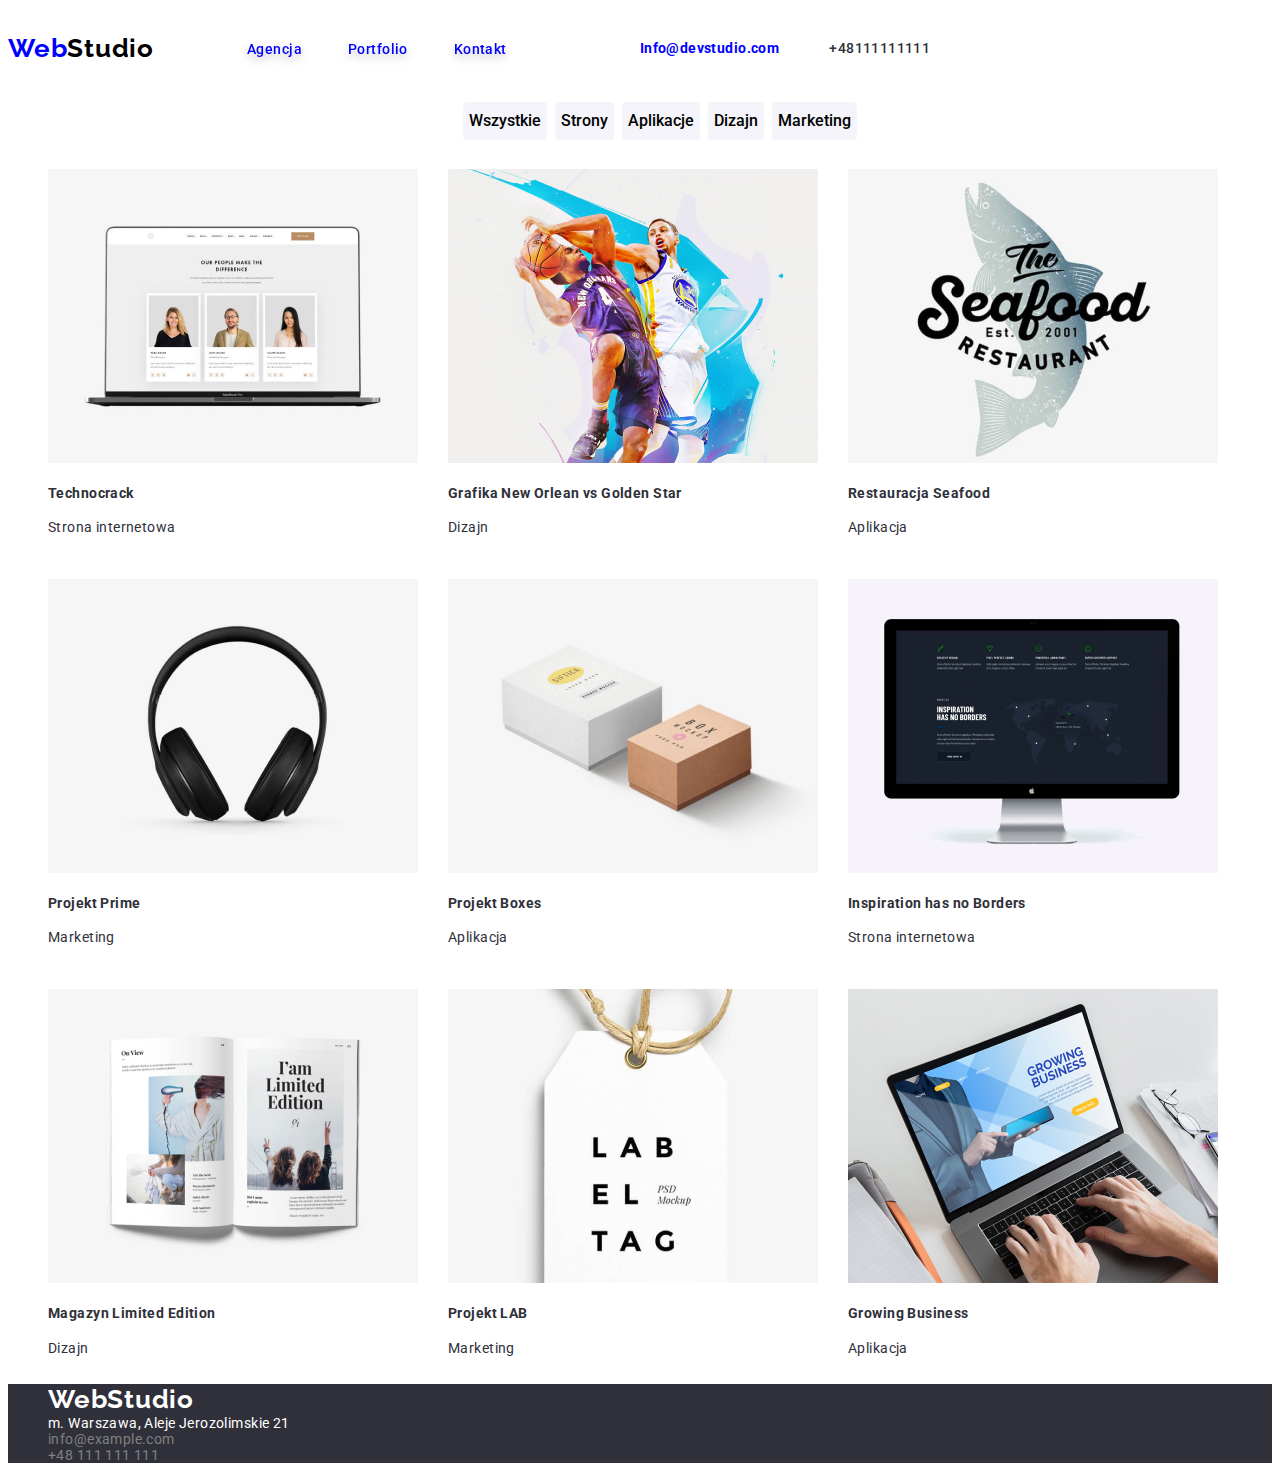
==== commit f907a012: "portfolio webstudio" ====
--- a/portfolio.html
+++ b/portfolio.html
@@ -15,10 +15,10 @@
   <div class="wrapper">
    <header class="header container">
   
-    <nav>
+    
     <a href="index.html" class="webstudio no-line"
       ><span class="blue-text">Web</span>Studio</a>
-      <ul class="nav-list nav-style">
+      <nav><ul class="nav-list nav-style">
     <li class=>
       <a href="agencja.html" class="no-line blue-text nav-link">Agencja</a>
      </li>
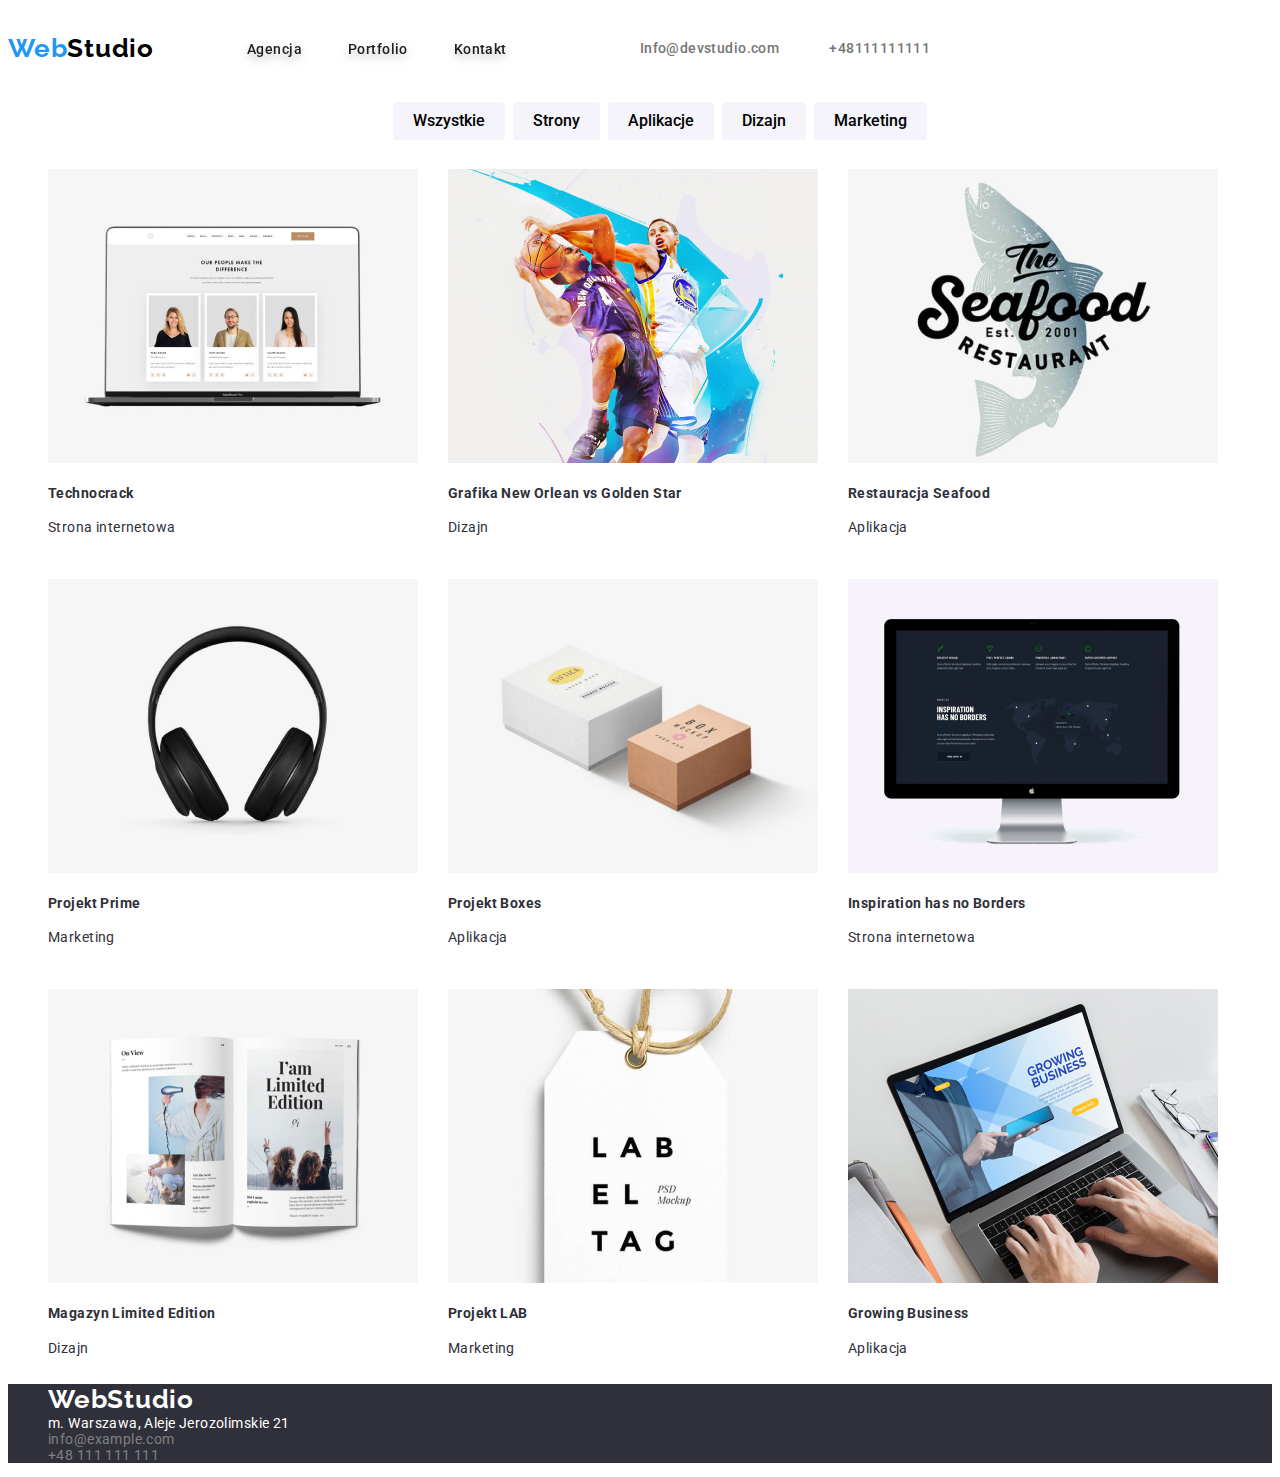
==== commit 6c6df395: "upload color font" ====
--- a/portfolio.html
+++ b/portfolio.html
@@ -13,32 +13,33 @@
 </head>
 <body>
   <div class="wrapper">
-   <header class="header container">
-  
-    
-    <a href="index.html" class="webstudio no-line"
-      ><span class="blue-text">Web</span>Studio</a>
-      <nav><ul class="nav-list nav-style">
-    <li class=>
-      <a href="agencja.html" class="no-line blue-text nav-link">Agencja</a>
-     </li>
+    <header class="header container">
+   
+     
+     <a href="index.html" class="webstudio no-line"
+       ><span class="blue-text">Web</span>Studio</a>
+       <nav>
+       <ul class="nav-list nav-style">
      <li class=>
-      <a href="portfolio.html" class="no-line blue-text nav-link">Portfolio</a>
-     </li>
-     <li class=>
-      <a href="kontakt.html" class="no-line blue-text nav-link">Kontakt</a>
-     </li>
-    </ul>
-  </nav>
+       <a href="agencja.html" class="no-line blue-text nav-link">Agencja</a>
+      </li>
+      <li class=>
+       <a href="portfolio.html" class="no-line blue-text nav-link">Portfolio</a>
+      </li>
+      <li class=>
+       <a href="kontakt.html" class="no-line blue-text nav-link">Kontakt</a>
+      </li>
+     </ul>
+   </nav>
 
-  <ul class="contact-style nav-list">
-  <li><b><a href="mailto:" Info@devstudio.com class="no-line blue-text">Info@devstudio.com</a></b>
-     </li>
-     <li><a href=tel:+48111111111 class="no-line contact-link-style blue-text">+48111111111</a>
-     </li>
-  </ul>
-</body>
-<header></div>
+   <ul class="contact-style nav-list">
+   <li><b><a href="mailto:" Info@devstudio.com class="no-line contact-link-style blue-text">Info@devstudio.com</a></b>
+      </li>
+      <li><a href=tel:+48111111111 class="no-line contact-link-style blue-text">+48111111111</a>
+      </li>
+   </ul>
+ </body>
+ <header></div>
 <main class="cursor-none">
     <section class="style-line">
         <ul class="styles-buttons">
--- a/css/styles.css
+++ b/css/styles.css
@@ -2,13 +2,15 @@
   --white: #fff;
   --notwhite: #f5f4fa;
   --black: #000;
+  --notblack: #212121;
   --blue: #2196f3;
+  --gray: #757575;
   --darkgrey: #2f303a;
   --productborder: #eeeeee;
 }
 body {
   font-family: "Roboto", "Raleway", sans-serif;
-  color: rgba(47, 48, 58, 1);
+  color: var(--darkgrey);
   font-size: 14px;
   letter-spacing: 0.03em;
 }
@@ -50,7 +52,7 @@
   letter-spacing: 0.03em;
 }
 .blue-text {
-  color: blue;
+  color: var(--blue);
 }
 .nav-list {
   display: flex;
@@ -69,6 +71,7 @@
   filter: drop-shadow(0px 4px 4px rgba(0, 0, 0, 0.25));
   display: flex;
   line-height: 1.2;
+  color: var(--notblack);
 }
 
 /*contakty boczne*/
@@ -76,7 +79,7 @@
   gap: 50px;
 }
 .contact-link-style {
-  color: var(--grey);
+  color: var(--gray);
   font-weight: 500;
 }
 
@@ -86,7 +89,7 @@
   font-style: normal;
   font-weight: 900;
   font-size: 44px;
-  line-height: 60px;
+  line-height: 1.364em;
   text-align: center;
   letter-spacing: 0.06em;
   color: var(--white);
@@ -175,11 +178,19 @@
   gap: 30px;
   list-style: none;
   justify-content: center;
+  background: var(--white);
 }
 .social-list-item {
   weight: 270px;
   height: 260px;
   list-style-type: none;
+}
+.list-design {
+  background-color: var(--white);
+  box-shadow: 0px 1px 3px rgb(201 45 45 / 12%), 0px 1px 1px rgb(197 197 197),
+    0px 2px 1px rgb(0 0 0 / 20%);
+  border-radius: 0px 0px 4px 4px;
+  text-align: center;
 }
 .name-social {
   gap: 99px;
@@ -240,9 +251,10 @@
   height: 38px;
   font-size: 16px;
   font-weight: 500;
-  line-height: 26px;
+  line-height: 1.625;
   border-radius: 4px;
   font-family: "Roboto";
+  padding: 0 20px;
 }
 .style-button:focus,
 .style-button:hover {
